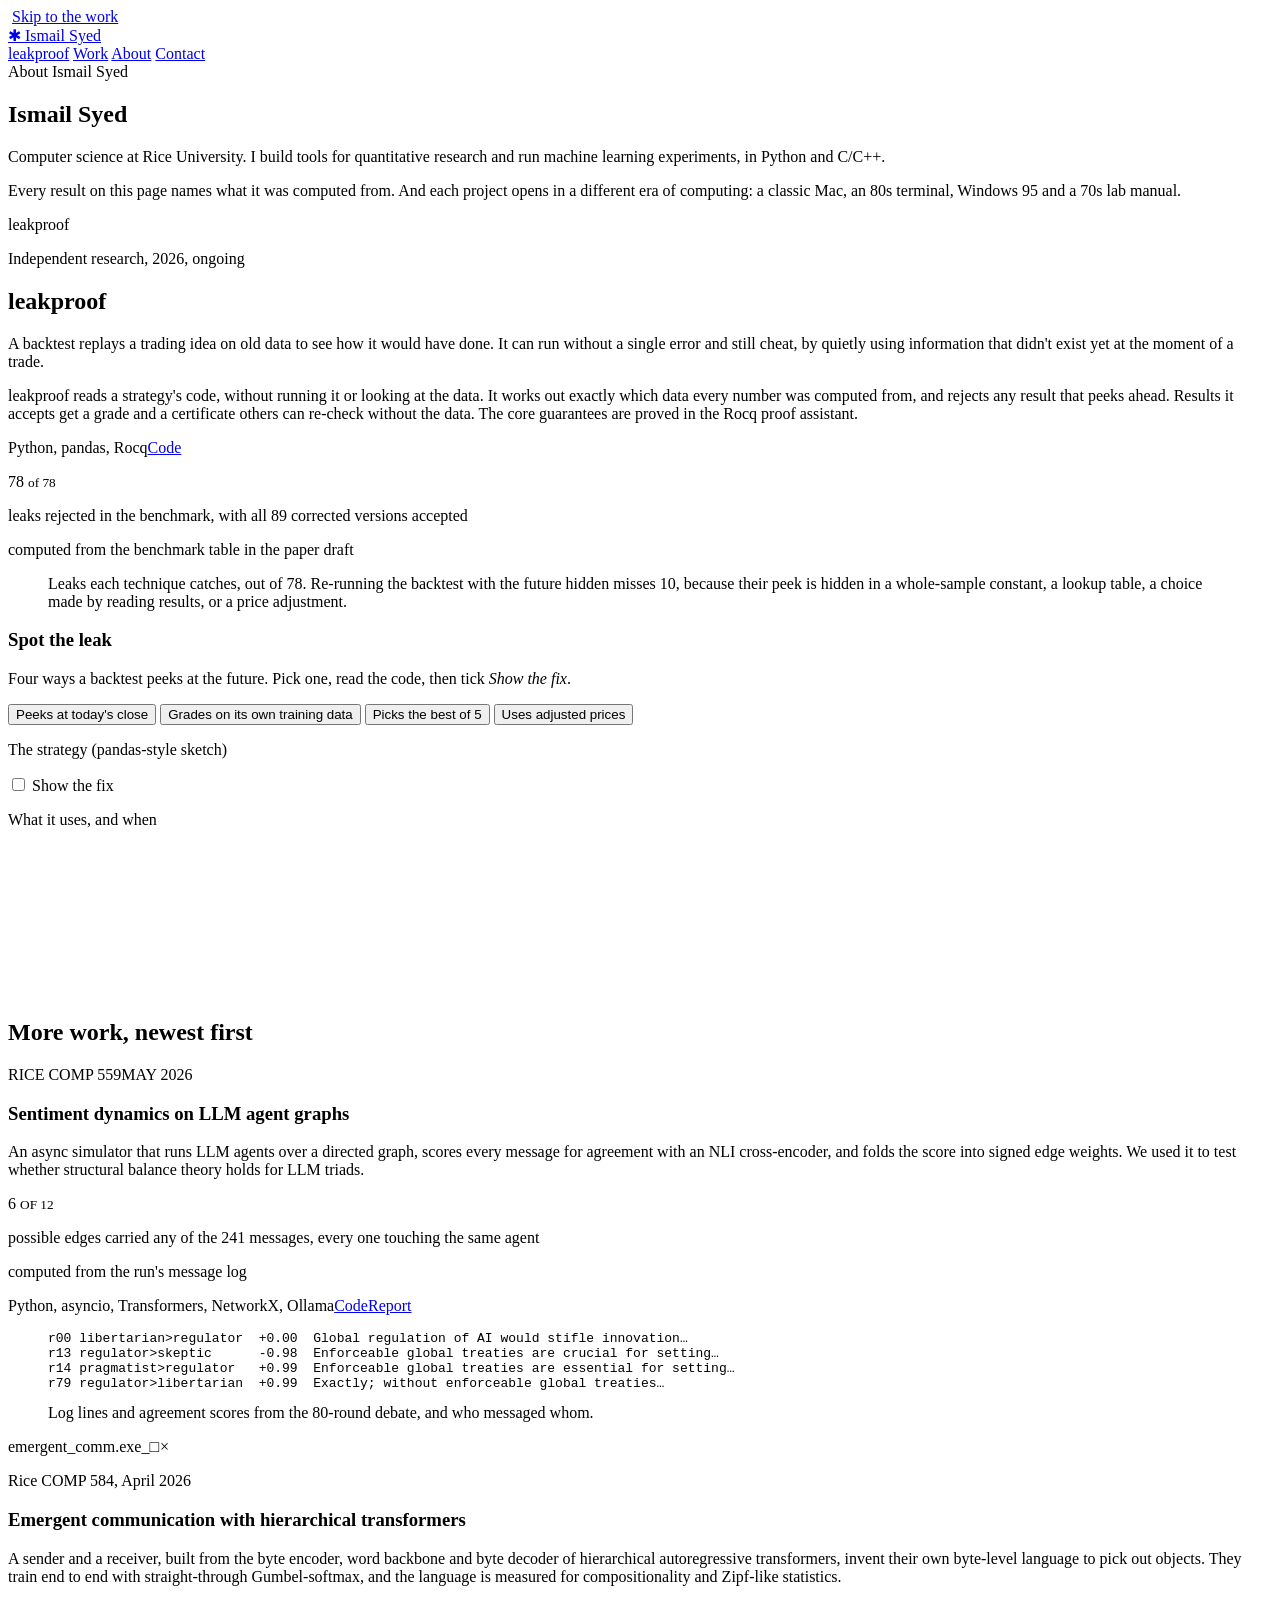
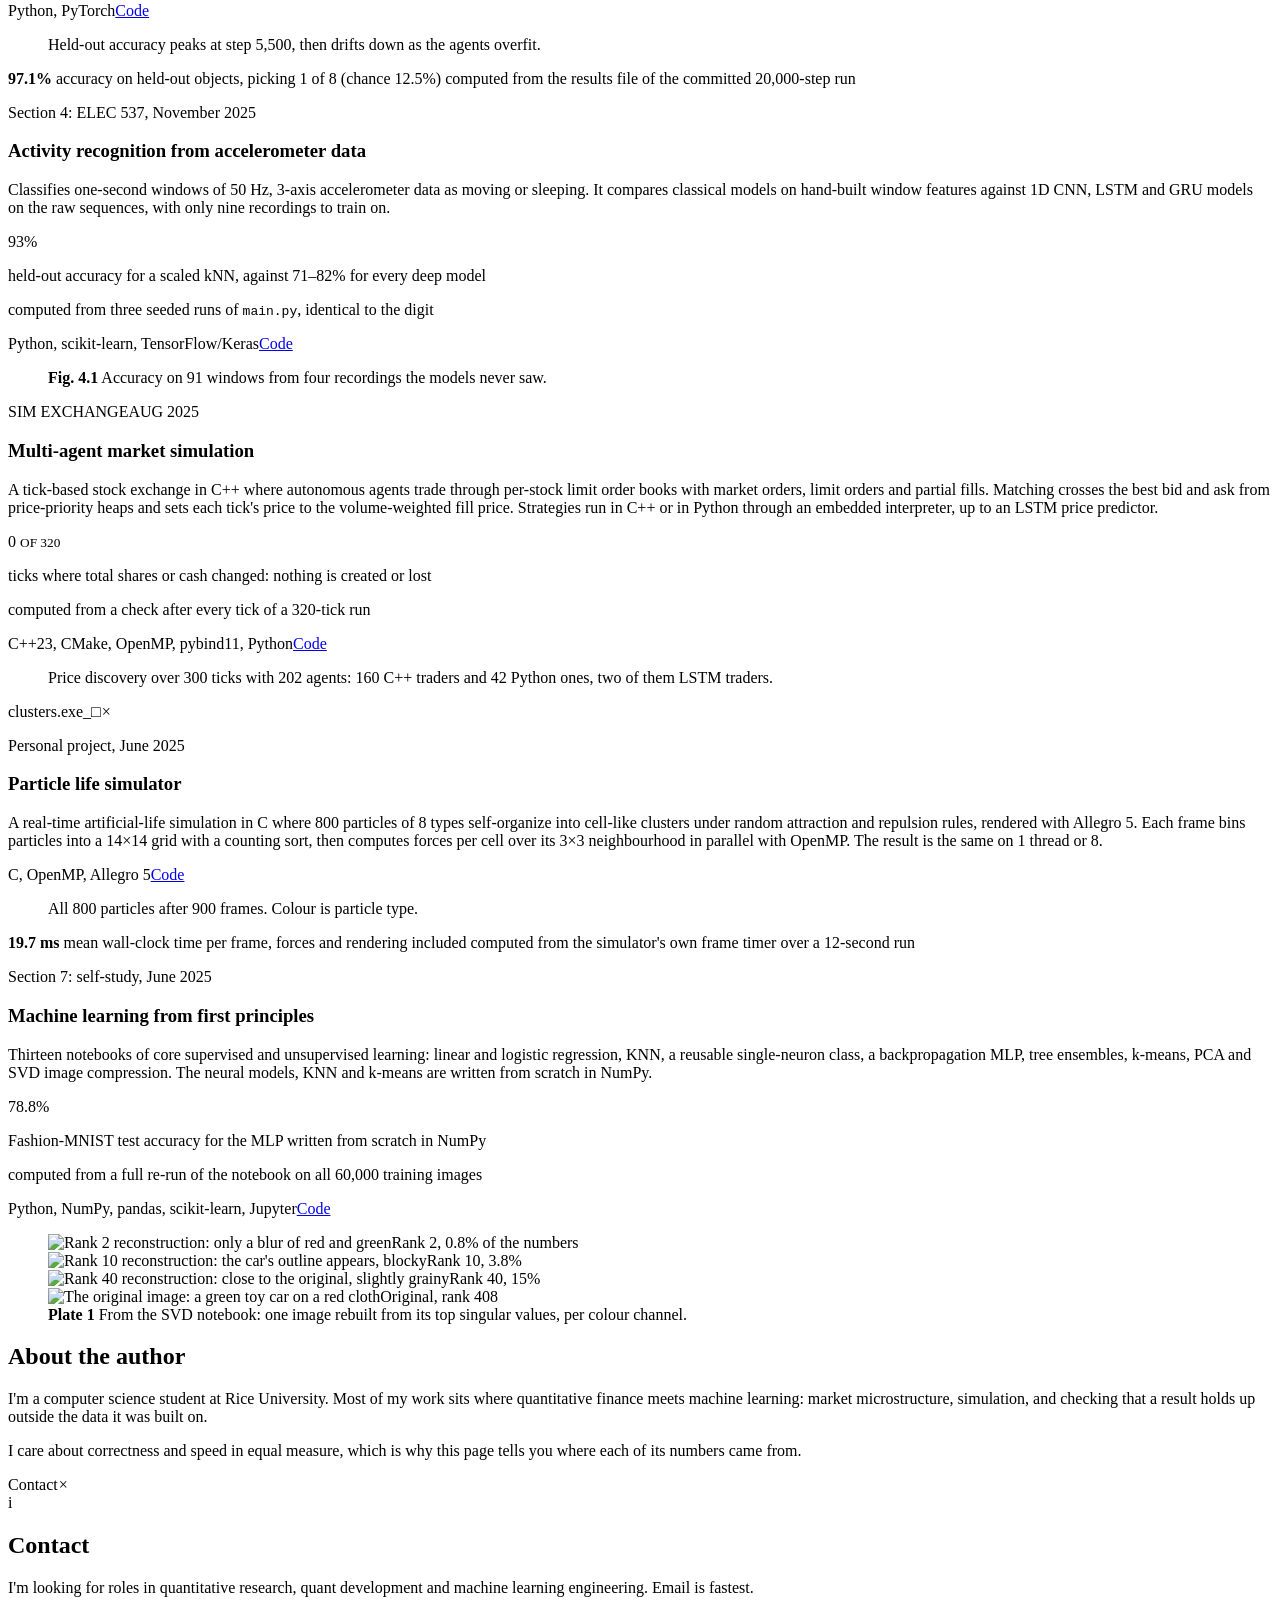
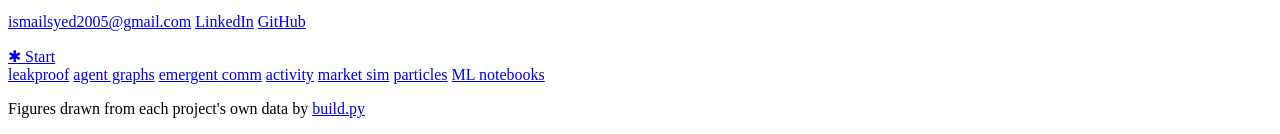
==== figures/index.template.html @ cf3ca0dd "Retro redesign" ====
<!doctype html>
<html lang="en">
<head>
<meta charset="utf-8">
<meta name="viewport" content="width=device-width, initial-scale=1">
<title>Ismail Syed</title>
<meta name="description" content="Ismail Syed works on quantitative research tools and machine learning. Every result on this page names what it was computed from.">
<link rel="preconnect" href="https://fonts.googleapis.com">
<link rel="preconnect" href="https://fonts.gstatic.com" crossorigin>
<link href="https://fonts.googleapis.com/css2?family=Fraunces:opsz,wght,SOFT@9..144,400..900,0..100&family=IBM+Plex+Sans:wght@400;500;600&family=Pixelify+Sans:wght@400;600&family=VT323&display=swap" rel="stylesheet">
<link rel="stylesheet" href="style.css">
</head>
<body>
<svg class="defs" width="0" height="0" aria-hidden="true" focusable="false">
  <defs>
    <pattern id="dither50" width="2" height="2" patternUnits="userSpaceOnUse"><rect width="1" height="1" fill="#000"/><rect x="1" y="1" width="1" height="1" fill="#000"/></pattern>
    <pattern id="dither25" width="4" height="4" patternUnits="userSpaceOnUse"><rect width="1" height="1" fill="#000"/><rect x="2" y="2" width="1" height="1" fill="#000"/></pattern>
  </defs>
</svg>
<a class="skip" href="#leakproof">Skip to the work</a>

<header class="menubar">
  <a class="menubar-name" href="#top"><span aria-hidden="true">&#10033;</span> Ismail Syed</a>
  <nav aria-label="Sections">
    <a href="#leakproof">leakproof</a>
    <a href="#work">Work</a>
    <a href="#about">About</a>
    <a href="#contact">Contact</a>
  </nav>
</header>

<main id="top" class="desk">

  <!-- Classic Macintosh -->
  <section class="mac hero" aria-labelledby="hero-name">
    <div class="mac-bar" aria-hidden="true"><i class="mac-close"></i><span>About Ismail Syed</span></div>
    <div class="mac-body hero-body">
      <h1 id="hero-name">Ismail Syed</h1>
      <p class="role">Computer science at Rice University. I build tools for quantitative research and run machine learning experiments, in Python and C/C++.</p>
      <p class="pledge">Every result on this page names what it was computed from. And each project opens in a different era of computing: a classic Mac, an 80s terminal, Windows 95 and a 70s lab manual.</p>
    </div>
  </section>

  <section id="leakproof" class="mac lp" aria-labelledby="lp-h">
    <div class="mac-bar" aria-hidden="true"><i class="mac-close"></i><span>leakproof</span></div>
    <div class="mac-body">
      <div class="lp-top">
        <div>
          <p class="kicker">Independent research, 2026, ongoing</p>
          <h2 id="lp-h">leakproof</h2>
          <p>A backtest replays a trading idea on old data to see how it would have done. It can run without a single error and still cheat, by quietly using information that didn't exist yet at the moment of a trade.</p>
          <p>leakproof reads a strategy's code, without running it or looking at the data. It works out exactly which data every number was computed from, and rejects any result that peeks ahead. Results it accepts get a grade and a certificate others can re-check without the data. The core guarantees are proved in the Rocq proof assistant.</p>
          <p class="links"><span>Python, pandas, Rocq</span><a href="https://github.com/Shmael13/leakproof">Code</a></p>
        </div>
        <div class="lp-result">
          <p class="amount">78 <small>of 78</small></p>
          <p class="what">leaks rejected in the benchmark, with all 89 corrected versions accepted</p>
          <p class="from"><span>computed from</span> the benchmark table in the paper draft</p>
          <figure class="fig">
            <!--FIG:leakproof-->
            <figcaption>Leaks each technique catches, out of 78. Re-running the backtest with the future hidden misses 10, because their peek is hidden in a whole-sample constant, a lookup table, a choice made by reading results, or a price adjustment.</figcaption>
          </figure>
        </div>
      </div>

      <div class="spot" aria-labelledby="spot-h">
        <h3 id="spot-h">Spot the leak</h3>
        <p class="spot-intro">Four ways a backtest peeks at the future. Pick one, read the code, then tick <em>Show the fix</em>.</p>
        <div class="spot-tabs" role="tablist" aria-label="Kind of leak">
          <button role="tab" aria-selected="true" data-case="when" id="t-when">Peeks at today's close</button>
          <button role="tab" aria-selected="false" data-case="which" id="t-which" tabindex="-1">Grades on its own training data</button>
          <button role="tab" aria-selected="false" data-case="howmany" id="t-howmany" tabindex="-1">Picks the best of 5</button>
          <button role="tab" aria-selected="false" data-case="whatkind" id="t-whatkind" tabindex="-1">Uses adjusted prices</button>
        </div>
        <div class="spot-panel" role="tabpanel" aria-labelledby="t-when" id="spot-panel">
          <div class="spot-code">
            <p class="spot-label">The strategy <span>(pandas-style sketch)</span></p>
            <pre id="spot-code"></pre>
            <label class="mac-check"><input type="checkbox" id="spot-fix"> <span>Show the fix</span></label>
          </div>
          <div class="spot-when">
            <p class="spot-label">What it uses, and when</p>
            <svg id="spot-svg" role="img" aria-labelledby="spot-verdict"></svg>
          </div>
        </div>
        <div class="alert" id="spot-alert" aria-live="polite">
          <span class="alert-icon" id="spot-icon" aria-hidden="true"></span>
          <div>
            <p class="alert-text" id="spot-verdict"></p>
            <p class="alert-tool" id="spot-tool"></p>
          </div>
        </div>
        <noscript><p>This walkthrough needs JavaScript. In short: leakproof flags a trade that uses today's closing price at today's open, a model graded on data it trained on, a winner picked by looking at results and then traded on those same days, and adjusted prices that depend on events after the trade.</p></noscript>
      </div>
    </div>
  </section>

  <h2 id="work" class="desk-label">More work, newest first</h2>

  <!-- 80s terminal -->
  <article class="term" id="comp559" aria-labelledby="c559-h">
    <div class="term-screen">
      <p class="term-status"><span>RICE COMP 559</span><span>MAY 2026</span></p>
      <div class="proj">
        <div class="proj-text">
          <h3 id="c559-h">Sentiment dynamics on LLM agent graphs</h3>
          <p>An async simulator that runs LLM agents over a directed graph, scores every message for agreement with an NLI cross-encoder, and folds the score into signed edge weights. We used it to test whether structural balance theory holds for LLM triads.</p>
          <p class="amount">6 <small>OF 12</small></p>
          <p class="what">possible edges carried any of the 241 messages, every one touching the same agent</p>
          <p class="from"><span>computed from</span> the run's message log</p>
          <p class="links"><span>Python, asyncio, Transformers, NetworkX, Ollama</span><a href="https://github.com/Shmael13/Comp559">Code</a><a href="https://github.com/Shmael13/Comp559/blob/main/Report%20-%20Final%20Up%20to%20Date/Final%20-%20COMP_559_Project.pdf">Report</a></p>
        </div>
        <figure class="fig">
          <pre class="term-log" aria-label="Excerpt from the debate log">r00 libertarian&gt;regulator  +0.00  Global regulation of AI would stifle innovation&hellip;
r13 regulator&gt;skeptic      -0.98  Enforceable global treaties are crucial for setting&hellip;
r14 pragmatist&gt;regulator   +0.99  Enforceable global treaties are essential for setting&hellip;
r79 regulator&gt;libertarian  +0.99  Exactly; without enforceable global treaties&hellip;</pre>
          <!--FIG:comp559-->
          <figcaption>Log lines and agreement scores from the 80-round debate, and who messaged whom.</figcaption>
        </figure>
      </div>
    </div>
  </article>

  <!-- Windows 95 -->
  <article class="win" id="comp584" aria-labelledby="c584-h">
    <div class="win-bar"><span class="win-title" aria-hidden="true">emergent_comm.exe</span><span class="win-btns" aria-hidden="true"><i>_</i><i>&#9633;</i><i>&times;</i></span></div>
    <div class="win-body proj">
      <div class="proj-text">
        <p class="kicker">Rice COMP 584, April 2026</p>
        <h3 id="c584-h">Emergent communication with hierarchical transformers</h3>
        <p>A sender and a receiver, built from the byte encoder, word backbone and byte decoder of hierarchical autoregressive transformers, invent their own byte-level language to pick out objects. They train end to end with straight-through Gumbel-softmax, and the language is measured for compositionality and Zipf-like statistics.</p>
        <p class="links"><span>Python, PyTorch</span><a href="https://github.com/Shmael13/COMP584">Code</a></p>
      </div>
      <figure class="fig win-sunken">
        <!--FIG:comp584-->
        <figcaption>Held-out accuracy peaks at step 5,500, then drifts down as the agents overfit.</figcaption>
      </figure>
    </div>
    <div class="win-status">
      <span class="win-progress" role="img" aria-label="97.1 percent"><i style="width:97.1%"></i></span>
      <span><b>97.1%</b> accuracy on held-out objects, picking 1 of 8 (chance 12.5%)</span>
      <span class="from"><span>computed from</span> the results file of the committed 20,000-step run</span>
    </div>
  </article>

  <!-- 70s lab manual -->
  <article class="manual" id="elec537" aria-labelledby="e537-h">
    <div class="manual-stripes" aria-hidden="true"><i></i><i></i><i></i><i></i></div>
    <div class="manual-body proj">
      <div class="proj-text">
        <p class="kicker">Section 4: ELEC 537, November 2025</p>
        <h3 id="e537-h">Activity recognition from accelerometer data</h3>
        <p>Classifies one-second windows of 50 Hz, 3-axis accelerometer data as moving or sleeping. It compares classical models on hand-built window features against 1D CNN, LSTM and GRU models on the raw sequences, with only nine recordings to train on.</p>
        <p class="amount">93%</p>
        <p class="what">held-out accuracy for a scaled kNN, against 71&ndash;82% for every deep model</p>
        <p class="from"><span>computed from</span> three seeded runs of <code>main.py</code>, identical to the digit</p>
        <p class="links"><span>Python, scikit-learn, TensorFlow/Keras</span><a href="https://github.com/Shmael13/Elec537Project">Code</a></p>
      </div>
      <figure class="fig">
        <!--FIG:elec537-->
        <figcaption><b>Fig. 4.1</b> Accuracy on 91 windows from four recordings the models never saw.</figcaption>
      </figure>
    </div>
  </article>

  <!-- 80s terminal -->
  <article class="term" id="market" aria-labelledby="mk-h">
    <div class="term-screen">
      <p class="term-status"><span>SIM EXCHANGE</span><span>AUG 2025</span></p>
      <div class="proj">
        <div class="proj-text">
          <h3 id="mk-h">Multi-agent market simulation</h3>
          <p>A tick-based stock exchange in C++ where autonomous agents trade through per-stock limit order books with market orders, limit orders and partial fills. Matching crosses the best bid and ask from price-priority heaps and sets each tick's price to the volume-weighted fill price. Strategies run in C++ or in Python through an embedded interpreter, up to an LSTM price predictor.</p>
          <p class="amount">0 <small>OF 320</small></p>
          <p class="what">ticks where total shares or cash changed: nothing is created or lost</p>
          <p class="from"><span>computed from</span> a check after every tick of a 320-tick run</p>
          <p class="links"><span>C++23, CMake, OpenMP, pybind11, Python</span><a href="https://github.com/Shmael13/MyProjects/tree/main/Economic_Models/Multi_Agent_Market_Simulation">Code</a></p>
        </div>
        <figure class="fig">
          <!--FIG:market-->
          <figcaption>Price discovery over 300 ticks with 202 agents: 160 C++ traders and 42 Python ones, two of them LSTM traders.</figcaption>
        </figure>
      </div>
    </div>
  </article>

  <!-- Windows 95 -->
  <article class="win" id="particles" aria-labelledby="pl-h">
    <div class="win-bar"><span class="win-title" aria-hidden="true">clusters.exe</span><span class="win-btns" aria-hidden="true"><i>_</i><i>&#9633;</i><i>&times;</i></span></div>
    <div class="win-body proj">
      <div class="proj-text">
        <p class="kicker">Personal project, June 2025</p>
        <h3 id="pl-h">Particle life simulator</h3>
        <p>A real-time artificial-life simulation in C where 800 particles of 8 types self-organize into cell-like clusters under random attraction and repulsion rules, rendered with Allegro 5. Each frame bins particles into a 14&times;14 grid with a counting sort, then computes forces per cell over its 3&times;3 neighbourhood in parallel with OpenMP. The result is the same on 1 thread or 8.</p>
        <p class="links"><span>C, OpenMP, Allegro 5</span><a href="https://github.com/Shmael13/MyProjects/tree/main/Particle_Simulator/Clusters">Code</a></p>
      </div>
      <figure class="fig win-sunken win-screen">
        <!--FIG:particles-->
        <figcaption>All 800 particles after 900 frames. Colour is particle type.</figcaption>
      </figure>
    </div>
    <div class="win-status">
      <span><b>19.7 ms</b> mean wall-clock time per frame, forces and rendering included</span>
      <span class="from"><span>computed from</span> the simulator's own frame timer over a 12-second run</span>
    </div>
  </article>

  <!-- 70s lab manual -->
  <article class="manual" id="ml" aria-labelledby="ml-h">
    <div class="manual-stripes" aria-hidden="true"><i></i><i></i><i></i><i></i></div>
    <div class="manual-body proj">
      <div class="proj-text">
        <p class="kicker">Section 7: self-study, June 2025</p>
        <h3 id="ml-h">Machine learning from first principles</h3>
        <p>Thirteen notebooks of core supervised and unsupervised learning: linear and logistic regression, KNN, a reusable single-neuron class, a backpropagation MLP, tree ensembles, k-means, PCA and SVD image compression. The neural models, KNN and k-means are written from scratch in NumPy.</p>
        <p class="amount">78.8%</p>
        <p class="what">Fashion-MNIST test accuracy for the MLP written from scratch in NumPy</p>
        <p class="from"><span>computed from</span> a full re-run of the notebook on all 60,000 training images</p>
        <p class="links"><span>Python, NumPy, pandas, scikit-learn, Jupyter</span><a href="https://github.com/Shmael13/ML_Projects">Code</a></p>
      </div>
      <figure class="fig">
        <div class="svd-grid">
          <div><img src="img/svd-k2.webp" width="480" height="271" alt="Rank 2 reconstruction: only a blur of red and green"><span>Rank 2, 0.8% of the numbers</span></div>
          <div><img src="img/svd-k10.webp" width="480" height="271" alt="Rank 10 reconstruction: the car's outline appears, blocky"><span>Rank 10, 3.8%</span></div>
          <div><img src="img/svd-k40.webp" width="480" height="271" alt="Rank 40 reconstruction: close to the original, slightly grainy"><span>Rank 40, 15%</span></div>
          <div><img src="img/svd-full.webp" width="480" height="271" alt="The original image: a green toy car on a red cloth"><span>Original, rank 408</span></div>
        </div>
        <figcaption><b>Plate 1</b> From the SVD notebook: one image rebuilt from its top singular values, per colour channel.</figcaption>
      </figure>
    </div>
  </article>

  <div class="closing">
    <article class="manual about" id="about" aria-labelledby="about-h">
      <div class="manual-stripes" aria-hidden="true"><i></i><i></i><i></i><i></i></div>
      <div class="manual-body">
        <h2 id="about-h">About the author</h2>
        <p>I'm a computer science student at Rice University. Most of my work sits where quantitative finance meets machine learning: market microstructure, simulation, and checking that a result holds up outside the data it was built on.</p>
        <p>I care about correctness and speed in equal measure, which is why this page tells you where each of its numbers came from.</p>
      </div>
    </article>

    <section class="win dialog" id="contact" aria-labelledby="contact-h">
      <div class="win-bar"><span class="win-title">Contact</span><span class="win-btns" aria-hidden="true"><i>&times;</i></span></div>
      <div class="win-body">
        <div class="dialog-msg">
          <span class="dialog-icon" aria-hidden="true">i</span>
          <div>
            <h2 id="contact-h" class="visually-hidden">Contact</h2>
            <p>I'm looking for roles in quantitative research, quant development and machine learning engineering. Email is fastest.</p>
          </div>
        </div>
        <p class="dialog-btns">
          <a class="win-btn" href="mailto:ismailsyed2005@gmail.com">ismailsyed2005@gmail.com</a>
          <a class="win-btn" href="https://www.linkedin.com/in/ismail-syed-awesome">LinkedIn</a>
          <a class="win-btn" href="https://github.com/Shmael13">GitHub</a>
        </p>
      </div>
    </section>
  </div>
</main>

<footer class="taskbar">
  <a class="win-btn start" href="#top"><span aria-hidden="true">&#10033;</span> Start</a>
  <nav class="tasks" aria-label="Projects">
    <a class="win-btn" href="#leakproof">leakproof</a>
    <a class="win-btn" href="#comp559">agent graphs</a>
    <a class="win-btn" href="#comp584">emergent comm</a>
    <a class="win-btn" href="#elec537">activity</a>
    <a class="win-btn" href="#market">market sim</a>
    <a class="win-btn" href="#particles">particles</a>
    <a class="win-btn" href="#ml">ML notebooks</a>
  </nav>
  <p class="tray">Figures drawn from each project's own data by <a href="https://github.com/Shmael13/Shmael13.github.io/tree/main/figures">build.py</a></p>
</footer>

<script src="lab.js"></script>
</body>
</html>
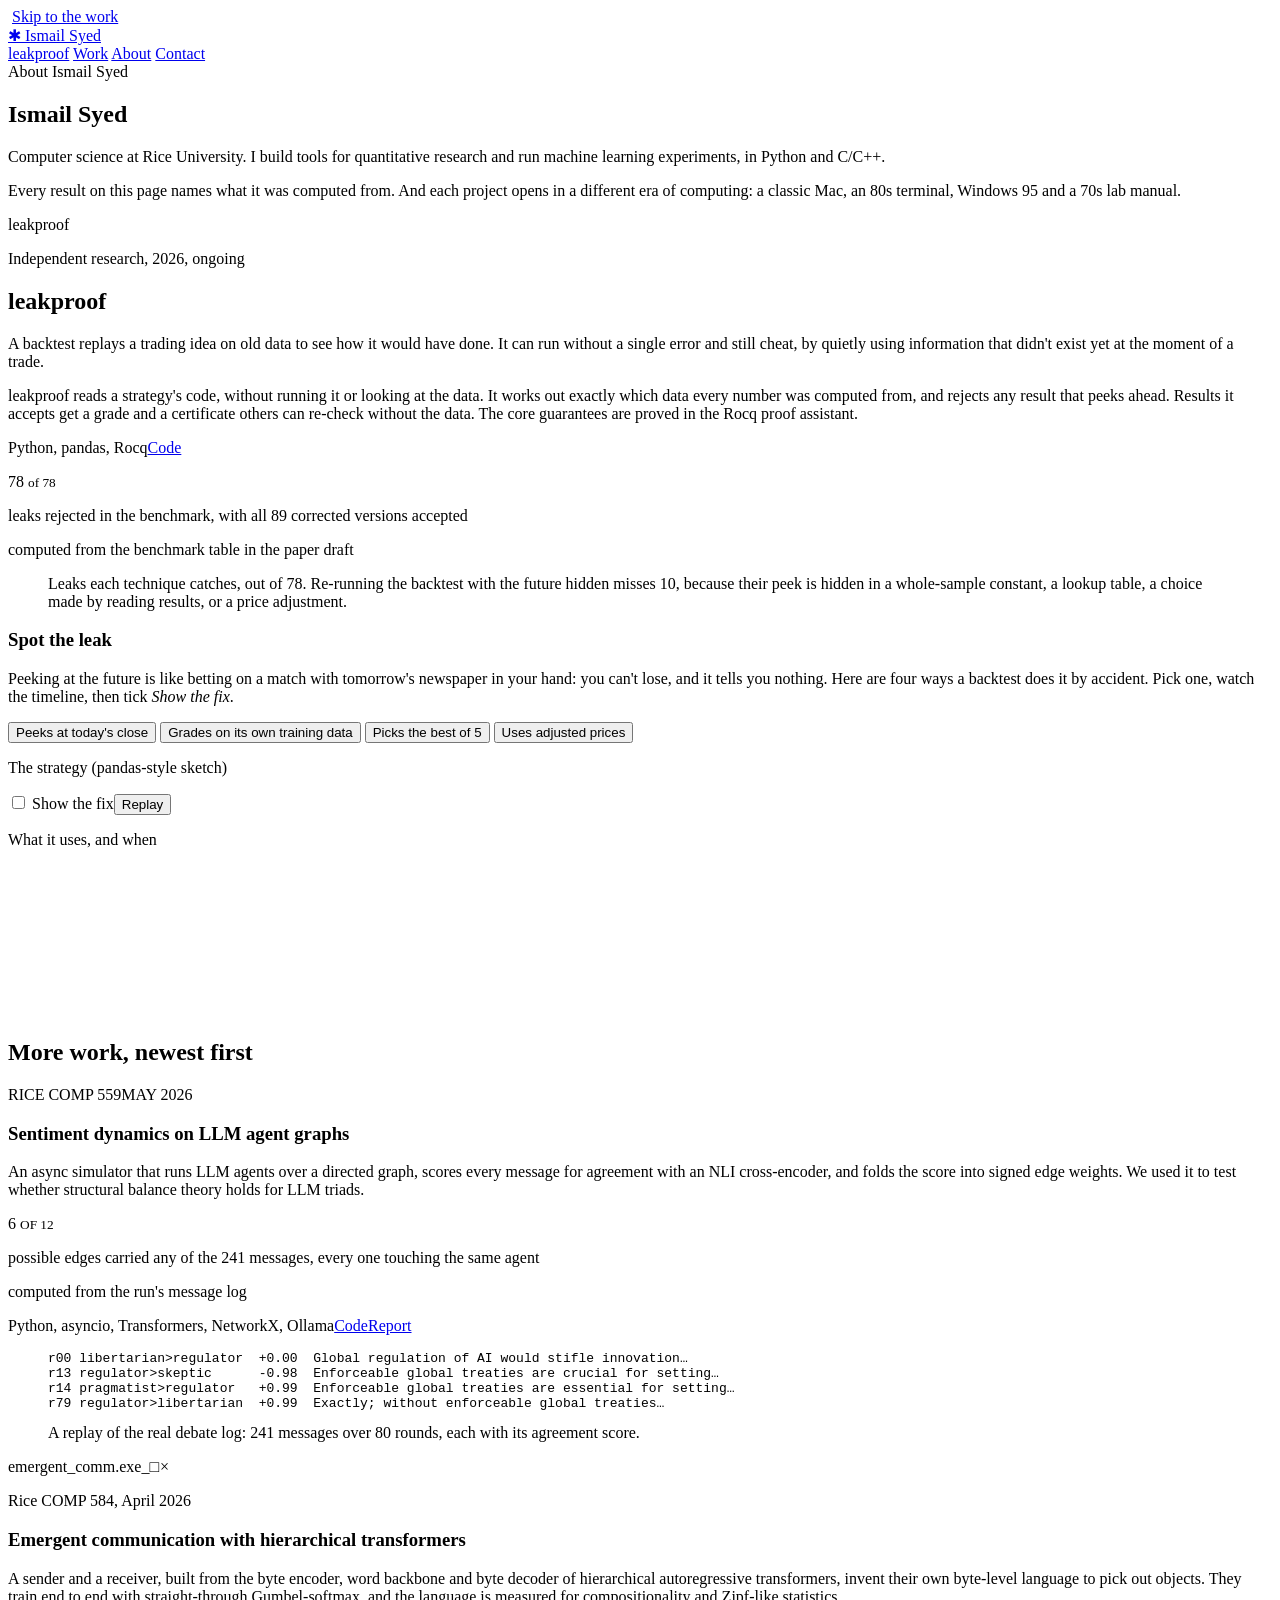
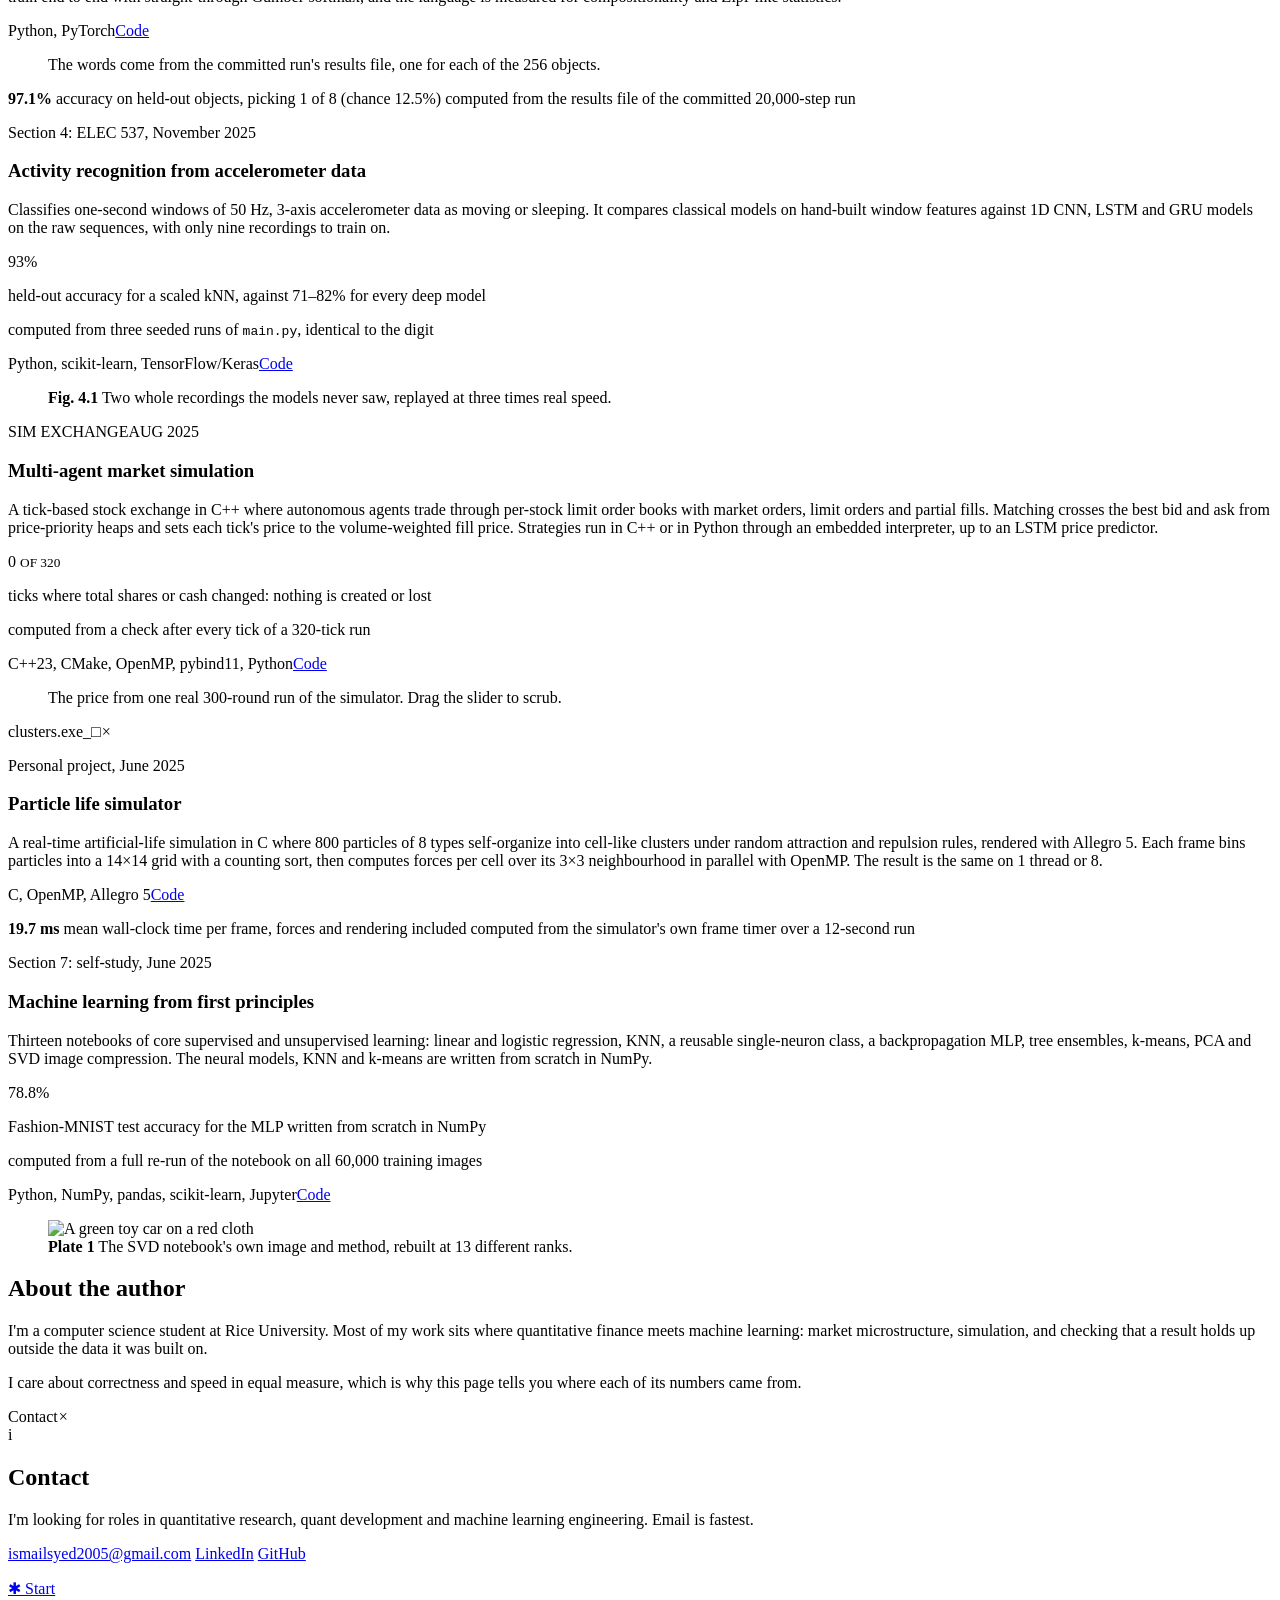
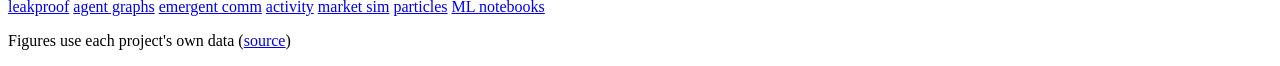
==== commit e6add33b: "Add live figures" ====
--- a/figures/index.template.html
+++ b/figures/index.template.html
@@ -65,7 +65,7 @@
 
       <div class="spot" aria-labelledby="spot-h">
         <h3 id="spot-h">Spot the leak</h3>
-        <p class="spot-intro">Four ways a backtest peeks at the future. Pick one, read the code, then tick <em>Show the fix</em>.</p>
+        <p class="spot-intro">Peeking at the future is like betting on a match with tomorrow's newspaper in your hand: you can't lose, and it tells you nothing. Here are four ways a backtest does it by accident. Pick one, watch the timeline, then tick <em>Show the fix</em>.</p>
         <div class="spot-tabs" role="tablist" aria-label="Kind of leak">
           <button role="tab" aria-selected="true" data-case="when" id="t-when">Peeks at today's close</button>
           <button role="tab" aria-selected="false" data-case="which" id="t-which" tabindex="-1">Grades on its own training data</button>
@@ -76,7 +76,7 @@
           <div class="spot-code">
             <p class="spot-label">The strategy <span>(pandas-style sketch)</span></p>
             <pre id="spot-code"></pre>
-            <label class="mac-check"><input type="checkbox" id="spot-fix"> <span>Show the fix</span></label>
+            <div class="spot-actions"><label class="mac-check"><input type="checkbox" id="spot-fix"> <span>Show the fix</span></label><button type="button" class="mac-btn" id="spot-replay">Replay</button></div>
           </div>
           <div class="spot-when">
             <p class="spot-label">What it uses, and when</p>
@@ -100,7 +100,7 @@
   <!-- 80s terminal -->
   <article class="term" id="comp559" aria-labelledby="c559-h">
     <div class="term-screen">
-      <p class="term-status"><span>RICE COMP 559</span><span>MAY 2026</span></p>
+      <p class="term-status"><span>RICE COMP 559</span><span>MAY 2026 <i class="cursor" aria-hidden="true"></i></span></p>
       <div class="proj">
         <div class="proj-text">
           <h3 id="c559-h">Sentiment dynamics on LLM agent graphs</h3>
@@ -111,12 +111,14 @@
           <p class="links"><span>Python, asyncio, Transformers, NetworkX, Ollama</span><a href="https://github.com/Shmael13/Comp559">Code</a><a href="https://github.com/Shmael13/Comp559/blob/main/Report%20-%20Final%20Up%20to%20Date/Final%20-%20COMP_559_Project.pdf">Report</a></p>
         </div>
         <figure class="fig">
-          <pre class="term-log" aria-label="Excerpt from the debate log">r00 libertarian&gt;regulator  +0.00  Global regulation of AI would stifle innovation&hellip;
+          <div class="viz" data-viz="debate">
+            <pre class="term-log" aria-label="Excerpt from the debate log">r00 libertarian&gt;regulator  +0.00  Global regulation of AI would stifle innovation&hellip;
 r13 regulator&gt;skeptic      -0.98  Enforceable global treaties are crucial for setting&hellip;
 r14 pragmatist&gt;regulator   +0.99  Enforceable global treaties are essential for setting&hellip;
 r79 regulator&gt;libertarian  +0.99  Exactly; without enforceable global treaties&hellip;</pre>
           <!--FIG:comp559-->
-          <figcaption>Log lines and agreement scores from the 80-round debate, and who messaged whom.</figcaption>
+          </div>
+          <figcaption>A replay of the real debate log: 241 messages over 80 rounds, each with its agreement score.</figcaption>
         </figure>
       </div>
     </div>
@@ -133,8 +135,8 @@
         <p class="links"><span>Python, PyTorch</span><a href="https://github.com/Shmael13/COMP584">Code</a></p>
       </div>
       <figure class="fig win-sunken">
-        <!--FIG:comp584-->
-        <figcaption>Held-out accuracy peaks at step 5,500, then drifts down as the agents overfit.</figcaption>
+        <div class="viz" data-viz="words"><!--FIG:comp584--></div>
+        <figcaption>The words come from the committed run's results file, one for each of the 256 objects.</figcaption>
       </figure>
     </div>
     <div class="win-status">
@@ -158,8 +160,8 @@
         <p class="links"><span>Python, scikit-learn, TensorFlow/Keras</span><a href="https://github.com/Shmael13/Elec537Project">Code</a></p>
       </div>
       <figure class="fig">
-        <!--FIG:elec537-->
-        <figcaption><b>Fig. 4.1</b> Accuracy on 91 windows from four recordings the models never saw.</figcaption>
+        <div class="viz" data-viz="strip"><!--FIG:elec537--></div>
+        <figcaption><b>Fig. 4.1</b> Two whole recordings the models never saw, replayed at three times real speed.</figcaption>
       </figure>
     </div>
   </article>
@@ -167,7 +169,7 @@
   <!-- 80s terminal -->
   <article class="term" id="market" aria-labelledby="mk-h">
     <div class="term-screen">
-      <p class="term-status"><span>SIM EXCHANGE</span><span>AUG 2025</span></p>
+      <p class="term-status"><span>SIM EXCHANGE</span><span>AUG 2025 <i class="cursor" aria-hidden="true"></i></span></p>
       <div class="proj">
         <div class="proj-text">
           <h3 id="mk-h">Multi-agent market simulation</h3>
@@ -178,8 +180,8 @@
           <p class="links"><span>C++23, CMake, OpenMP, pybind11, Python</span><a href="https://github.com/Shmael13/MyProjects/tree/main/Economic_Models/Multi_Agent_Market_Simulation">Code</a></p>
         </div>
         <figure class="fig">
-          <!--FIG:market-->
-          <figcaption>Price discovery over 300 ticks with 202 agents: 160 C++ traders and 42 Python ones, two of them LSTM traders.</figcaption>
+          <div class="viz" data-viz="ticker"><!--FIG:market--></div>
+          <figcaption>The price from one real 300-round run of the simulator. Drag the slider to scrub.</figcaption>
         </figure>
       </div>
     </div>
@@ -195,9 +197,8 @@
         <p>A real-time artificial-life simulation in C where 800 particles of 8 types self-organize into cell-like clusters under random attraction and repulsion rules, rendered with Allegro 5. Each frame bins particles into a 14&times;14 grid with a counting sort, then computes forces per cell over its 3&times;3 neighbourhood in parallel with OpenMP. The result is the same on 1 thread or 8.</p>
         <p class="links"><span>C, OpenMP, Allegro 5</span><a href="https://github.com/Shmael13/MyProjects/tree/main/Particle_Simulator/Clusters">Code</a></p>
       </div>
-      <figure class="fig win-sunken win-screen">
-        <!--FIG:particles-->
-        <figcaption>All 800 particles after 900 frames. Colour is particle type.</figcaption>
+      <figure class="fig">
+        <div class="viz" data-viz="particles"><div class="win-sunken win-screen"><!--FIG:particles--></div></div>
       </figure>
     </div>
     <div class="win-status">
@@ -220,13 +221,8 @@
         <p class="links"><span>Python, NumPy, pandas, scikit-learn, Jupyter</span><a href="https://github.com/Shmael13/ML_Projects">Code</a></p>
       </div>
       <figure class="fig">
-        <div class="svd-grid">
-          <div><img src="img/svd-k2.webp" width="480" height="271" alt="Rank 2 reconstruction: only a blur of red and green"><span>Rank 2, 0.8% of the numbers</span></div>
-          <div><img src="img/svd-k10.webp" width="480" height="271" alt="Rank 10 reconstruction: the car's outline appears, blocky"><span>Rank 10, 3.8%</span></div>
-          <div><img src="img/svd-k40.webp" width="480" height="271" alt="Rank 40 reconstruction: close to the original, slightly grainy"><span>Rank 40, 15%</span></div>
-          <div><img src="img/svd-full.webp" width="480" height="271" alt="The original image: a green toy car on a red cloth"><span>Original, rank 408</span></div>
-        </div>
-        <figcaption><b>Plate 1</b> From the SVD notebook: one image rebuilt from its top singular values, per colour channel.</figcaption>
+        <div class="viz" data-viz="svd"><img class="svd-img" src="img/svd-408.webp" width="480" height="271" alt="A green toy car on a red cloth"></div>
+        <figcaption><b>Plate 1</b> The SVD notebook's own image and method, rebuilt at 13 different ranks.</figcaption>
       </figure>
     </div>
   </article>
@@ -272,9 +268,11 @@
     <a class="win-btn" href="#particles">particles</a>
     <a class="win-btn" href="#ml">ML notebooks</a>
   </nav>
-  <p class="tray">Figures drawn from each project's own data by <a href="https://github.com/Shmael13/Shmael13.github.io/tree/main/figures">build.py</a></p>
+  <p class="tray">Figures use each project's own data (<a href="https://github.com/Shmael13/Shmael13.github.io/tree/main/figures">source</a>) <span id="clock" aria-hidden="true"></span></p>
 </footer>
 
 <script src="lab.js"></script>
+<script src="data.js"></script>
+<script src="viz.js"></script>
 </body>
 </html>
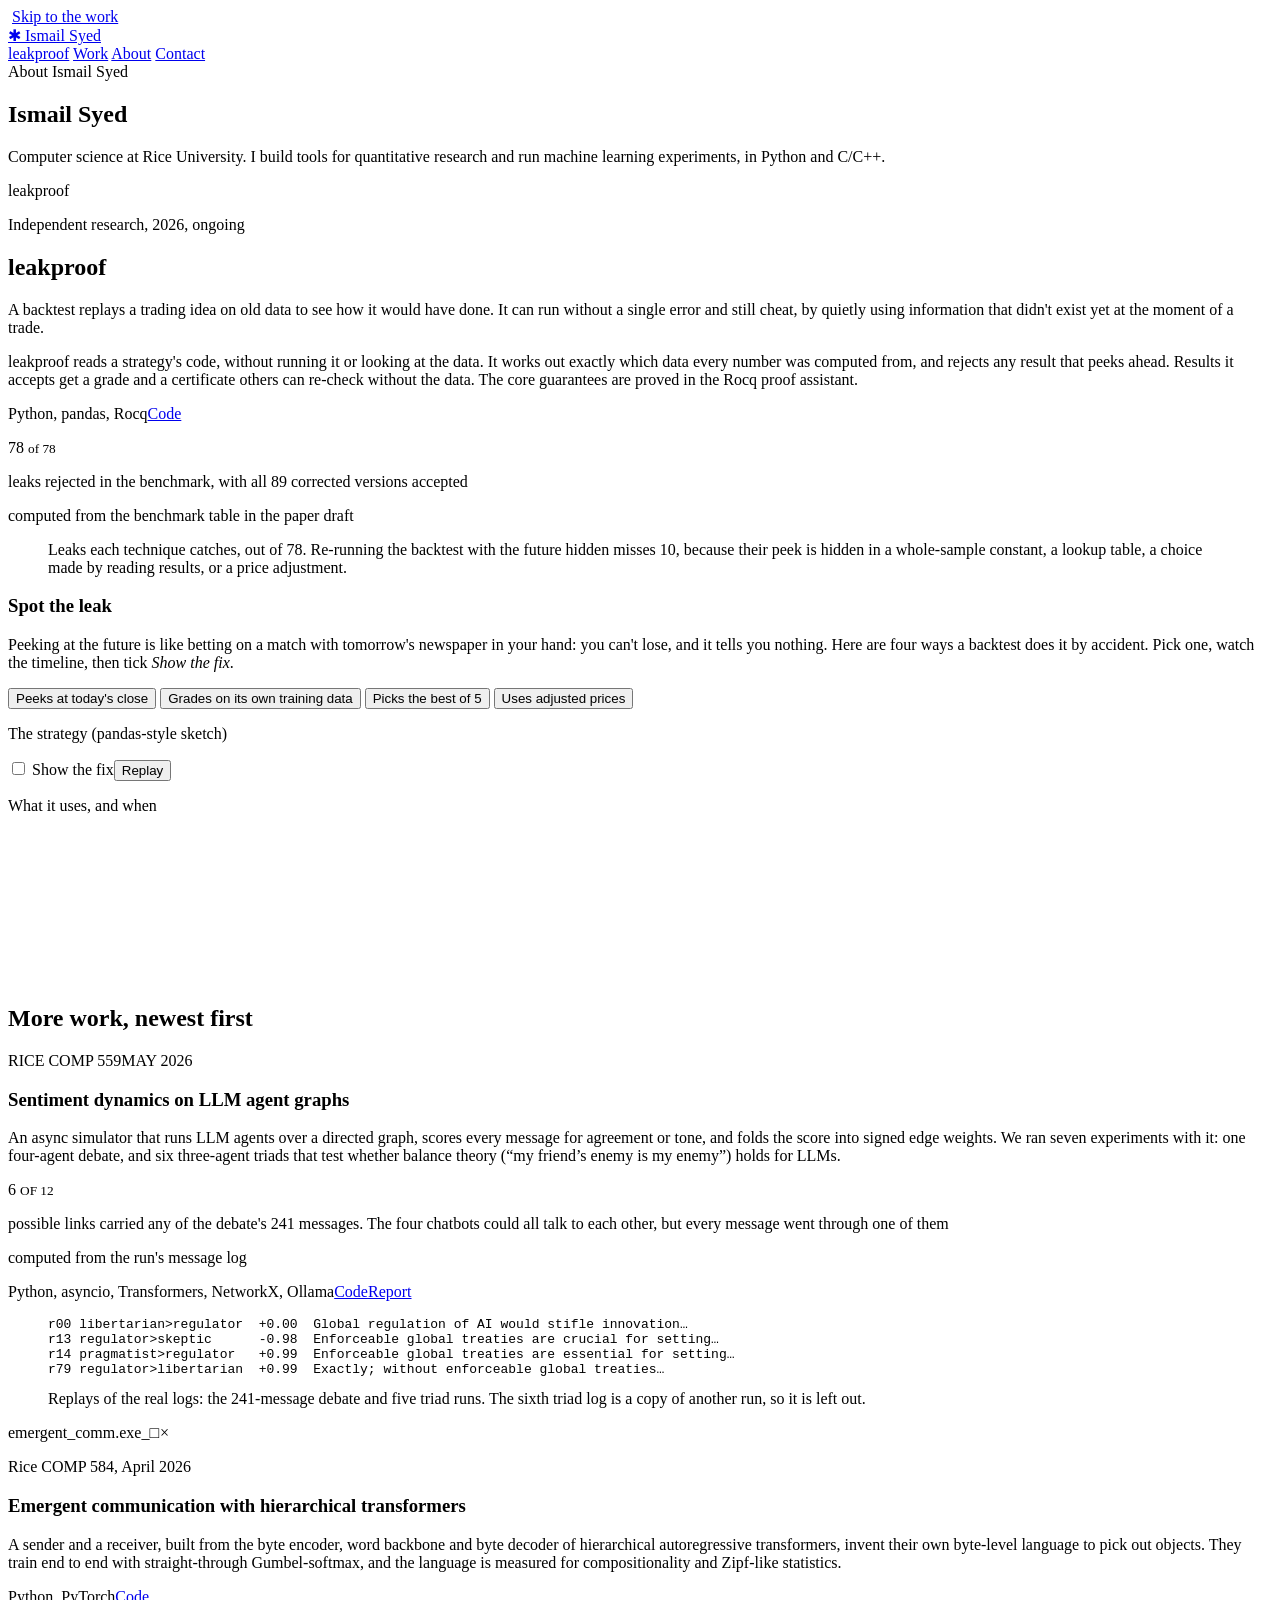
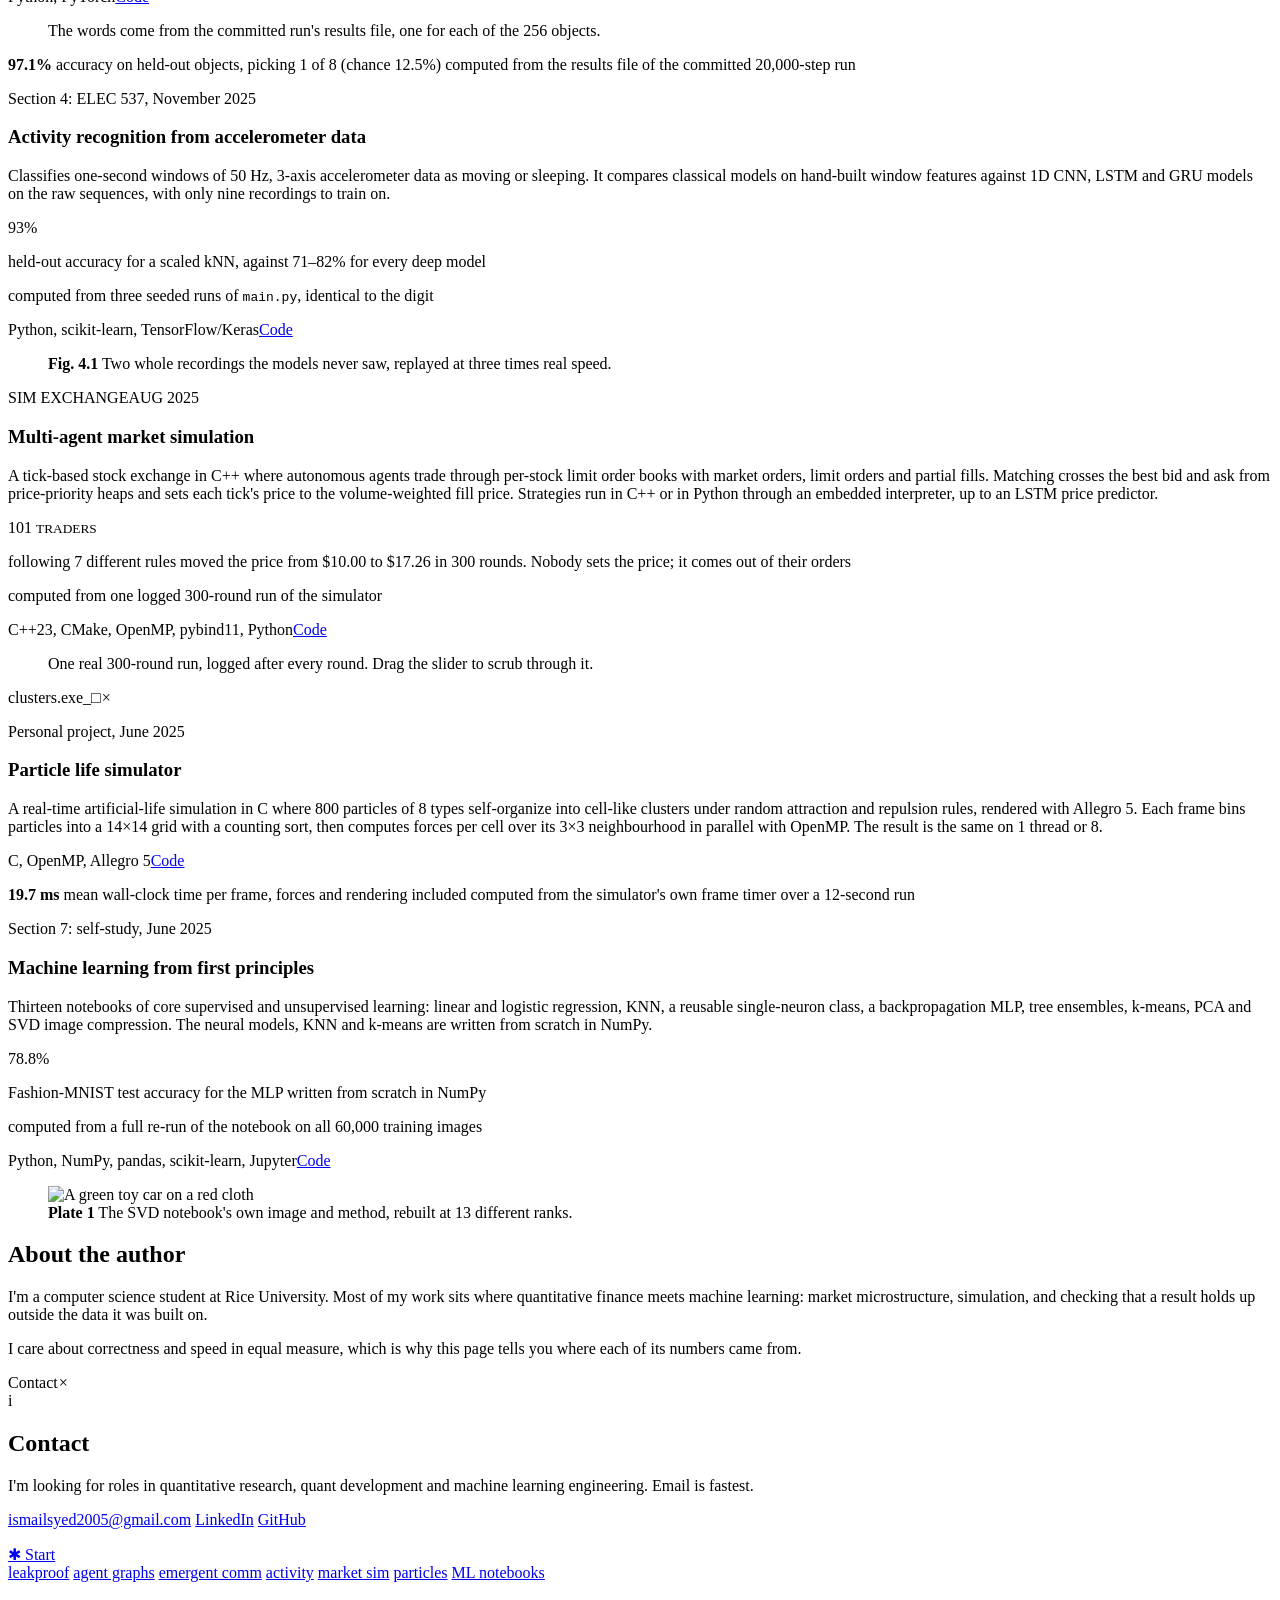
==== commit cfe2d3c8: "Improve sim panels" ====
--- a/figures/index.template.html
+++ b/figures/index.template.html
@@ -4,7 +4,7 @@
 <meta charset="utf-8">
 <meta name="viewport" content="width=device-width, initial-scale=1">
 <title>Ismail Syed</title>
-<meta name="description" content="Ismail Syed works on quantitative research tools and machine learning. Every result on this page names what it was computed from.">
+<meta name="description" content="Ismail Syed builds tools for quantitative research and runs machine learning experiments.">
 <link rel="preconnect" href="https://fonts.googleapis.com">
 <link rel="preconnect" href="https://fonts.gstatic.com" crossorigin>
 <link href="https://fonts.googleapis.com/css2?family=Fraunces:opsz,wght,SOFT@9..144,400..900,0..100&family=IBM+Plex+Sans:wght@400;500;600&family=Pixelify+Sans:wght@400;600&family=VT323&display=swap" rel="stylesheet">
@@ -37,7 +37,6 @@
     <div class="mac-body hero-body">
       <h1 id="hero-name">Ismail Syed</h1>
       <p class="role">Computer science at Rice University. I build tools for quantitative research and run machine learning experiments, in Python and C/C++.</p>
-      <p class="pledge">Every result on this page names what it was computed from. And each project opens in a different era of computing: a classic Mac, an 80s terminal, Windows 95 and a 70s lab manual.</p>
     </div>
   </section>
 
@@ -104,9 +103,9 @@
       <div class="proj">
         <div class="proj-text">
           <h3 id="c559-h">Sentiment dynamics on LLM agent graphs</h3>
-          <p>An async simulator that runs LLM agents over a directed graph, scores every message for agreement with an NLI cross-encoder, and folds the score into signed edge weights. We used it to test whether structural balance theory holds for LLM triads.</p>
+          <p>An async simulator that runs LLM agents over a directed graph, scores every message for agreement or tone, and folds the score into signed edge weights. We ran seven experiments with it: one four-agent debate, and six three-agent triads that test whether balance theory (&ldquo;my friend&rsquo;s enemy is my enemy&rdquo;) holds for LLMs.</p>
           <p class="amount">6 <small>OF 12</small></p>
-          <p class="what">possible edges carried any of the 241 messages, every one touching the same agent</p>
+          <p class="what">possible links carried any of the debate's 241 messages. The four chatbots could all talk to each other, but every message went through one of them</p>
           <p class="from"><span>computed from</span> the run's message log</p>
           <p class="links"><span>Python, asyncio, Transformers, NetworkX, Ollama</span><a href="https://github.com/Shmael13/Comp559">Code</a><a href="https://github.com/Shmael13/Comp559/blob/main/Report%20-%20Final%20Up%20to%20Date/Final%20-%20COMP_559_Project.pdf">Report</a></p>
         </div>
@@ -118,7 +117,7 @@
 r79 regulator&gt;libertarian  +0.99  Exactly; without enforceable global treaties&hellip;</pre>
           <!--FIG:comp559-->
           </div>
-          <figcaption>A replay of the real debate log: 241 messages over 80 rounds, each with its agreement score.</figcaption>
+          <figcaption>Replays of the real logs: the 241-message debate and five triad runs. The sixth triad log is a copy of another run, so it is left out.</figcaption>
         </figure>
       </div>
     </div>
@@ -174,14 +173,14 @@
         <div class="proj-text">
           <h3 id="mk-h">Multi-agent market simulation</h3>
           <p>A tick-based stock exchange in C++ where autonomous agents trade through per-stock limit order books with market orders, limit orders and partial fills. Matching crosses the best bid and ask from price-priority heaps and sets each tick's price to the volume-weighted fill price. Strategies run in C++ or in Python through an embedded interpreter, up to an LSTM price predictor.</p>
-          <p class="amount">0 <small>OF 320</small></p>
-          <p class="what">ticks where total shares or cash changed: nothing is created or lost</p>
-          <p class="from"><span>computed from</span> a check after every tick of a 320-tick run</p>
+          <p class="amount">101 <small>TRADERS</small></p>
+          <p class="what">following 7 different rules moved the price from $10.00 to $17.26 in 300 rounds. Nobody sets the price; it comes out of their orders</p>
+          <p class="from"><span>computed from</span> one logged 300-round run of the simulator</p>
           <p class="links"><span>C++23, CMake, OpenMP, pybind11, Python</span><a href="https://github.com/Shmael13/MyProjects/tree/main/Economic_Models/Multi_Agent_Market_Simulation">Code</a></p>
         </div>
         <figure class="fig">
           <div class="viz" data-viz="ticker"><!--FIG:market--></div>
-          <figcaption>The price from one real 300-round run of the simulator. Drag the slider to scrub.</figcaption>
+          <figcaption>One real 300-round run, logged after every round. Drag the slider to scrub through it.</figcaption>
         </figure>
       </div>
     </div>
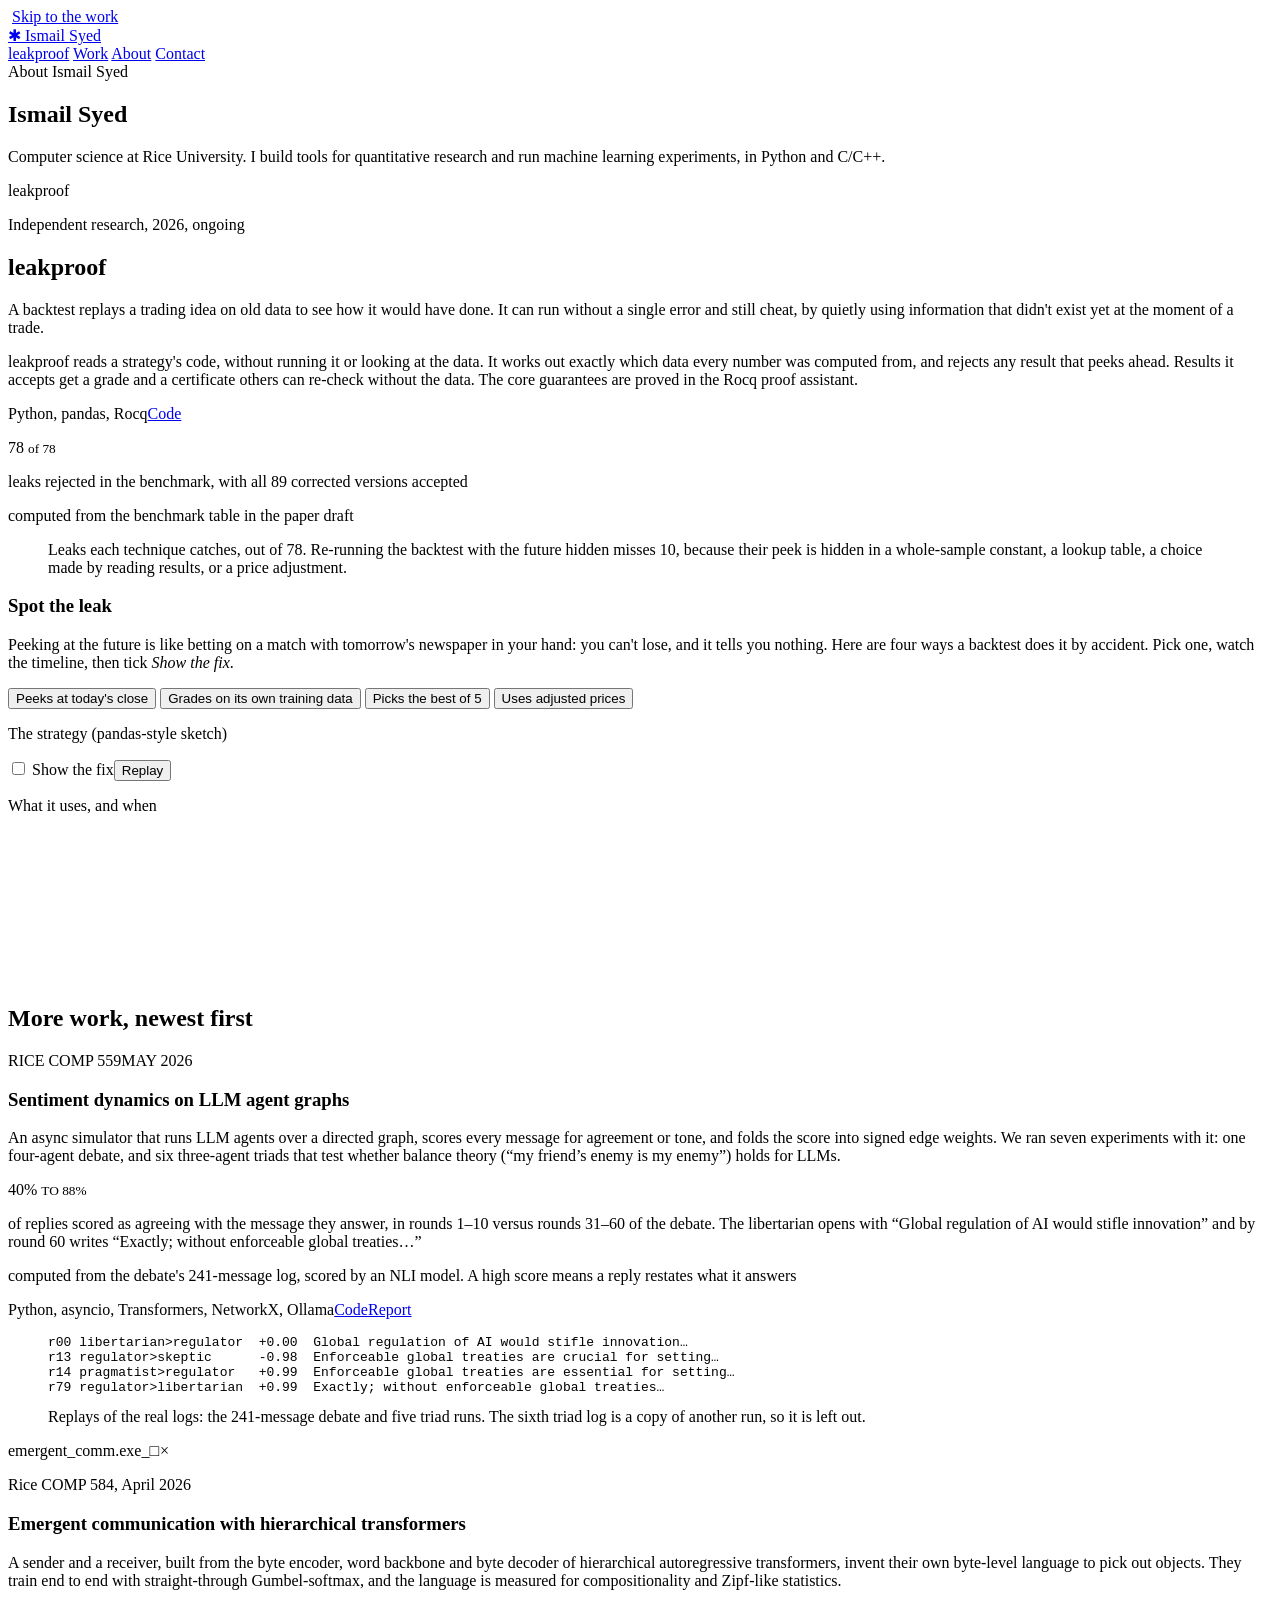
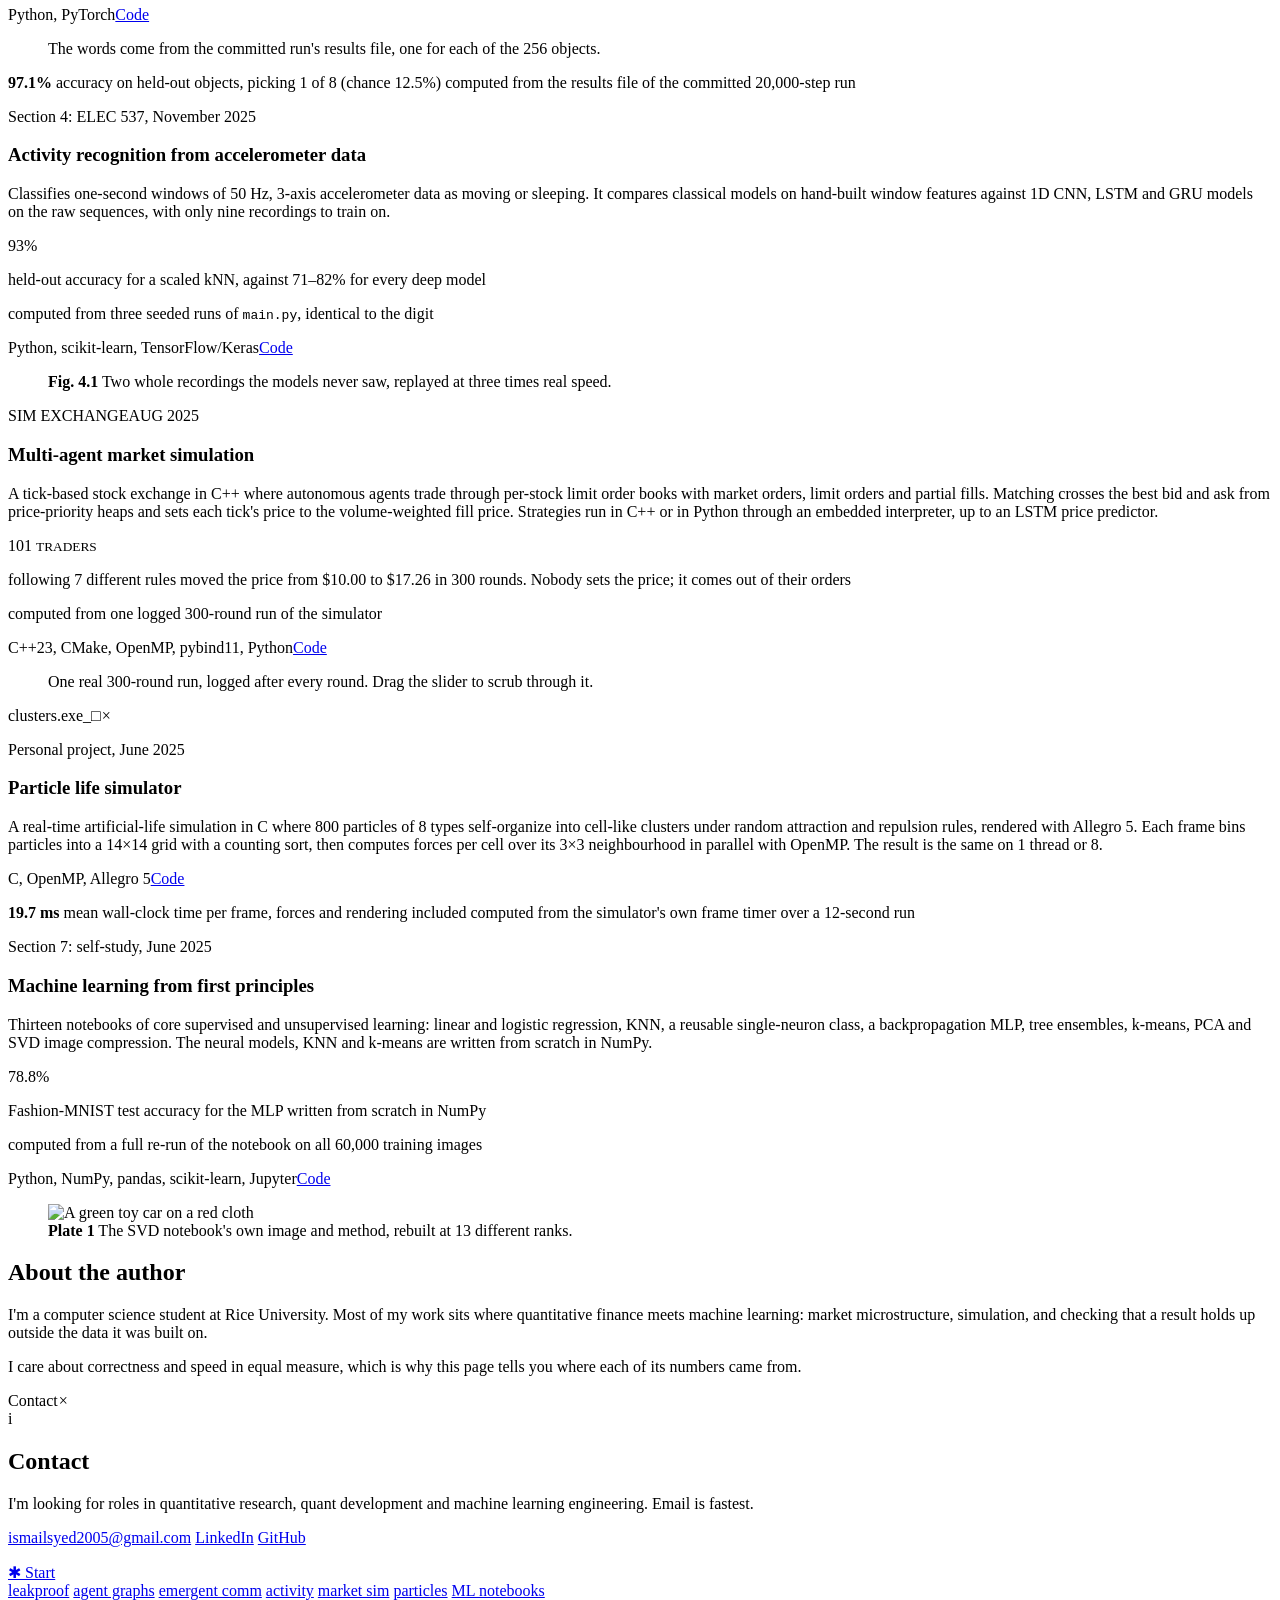
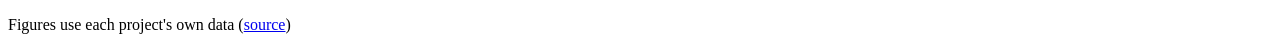
==== commit b010c10f: "Fix debate panel" ====
--- a/figures/index.template.html
+++ b/figures/index.template.html
@@ -104,9 +104,9 @@
         <div class="proj-text">
           <h3 id="c559-h">Sentiment dynamics on LLM agent graphs</h3>
           <p>An async simulator that runs LLM agents over a directed graph, scores every message for agreement or tone, and folds the score into signed edge weights. We ran seven experiments with it: one four-agent debate, and six three-agent triads that test whether balance theory (&ldquo;my friend&rsquo;s enemy is my enemy&rdquo;) holds for LLMs.</p>
-          <p class="amount">6 <small>OF 12</small></p>
-          <p class="what">possible links carried any of the debate's 241 messages. The four chatbots could all talk to each other, but every message went through one of them</p>
-          <p class="from"><span>computed from</span> the run's message log</p>
+          <p class="amount">40% <small>TO 88%</small></p>
+          <p class="what">of replies scored as agreeing with the message they answer, in rounds 1&ndash;10 versus rounds 31&ndash;60 of the debate. The libertarian opens with &ldquo;Global regulation of AI would stifle innovation&rdquo; and by round 60 writes &ldquo;Exactly; without enforceable global treaties&hellip;&rdquo;</p>
+          <p class="from"><span>computed from</span> the debate's 241-message log, scored by an NLI model. A high score means a reply restates what it answers</p>
           <p class="links"><span>Python, asyncio, Transformers, NetworkX, Ollama</span><a href="https://github.com/Shmael13/Comp559">Code</a><a href="https://github.com/Shmael13/Comp559/blob/main/Report%20-%20Final%20Up%20to%20Date/Final%20-%20COMP_559_Project.pdf">Report</a></p>
         </div>
         <figure class="fig">
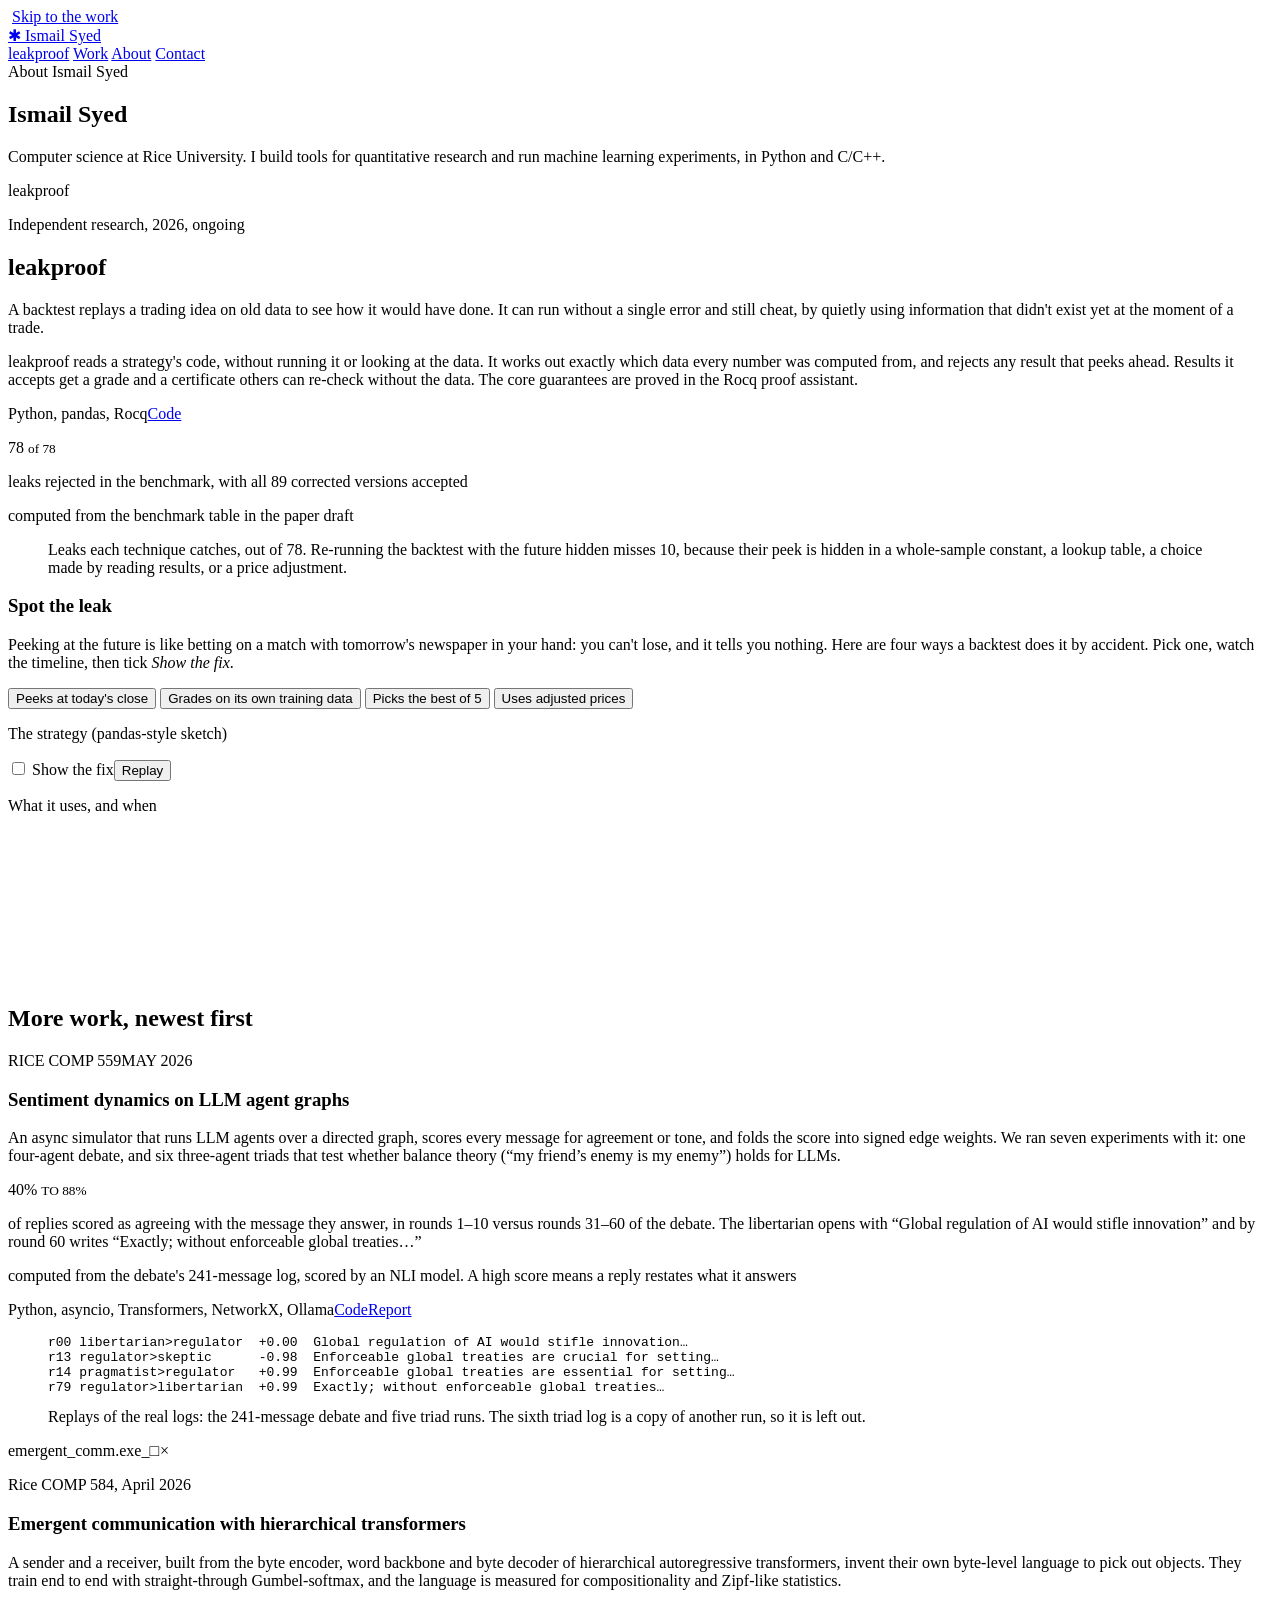
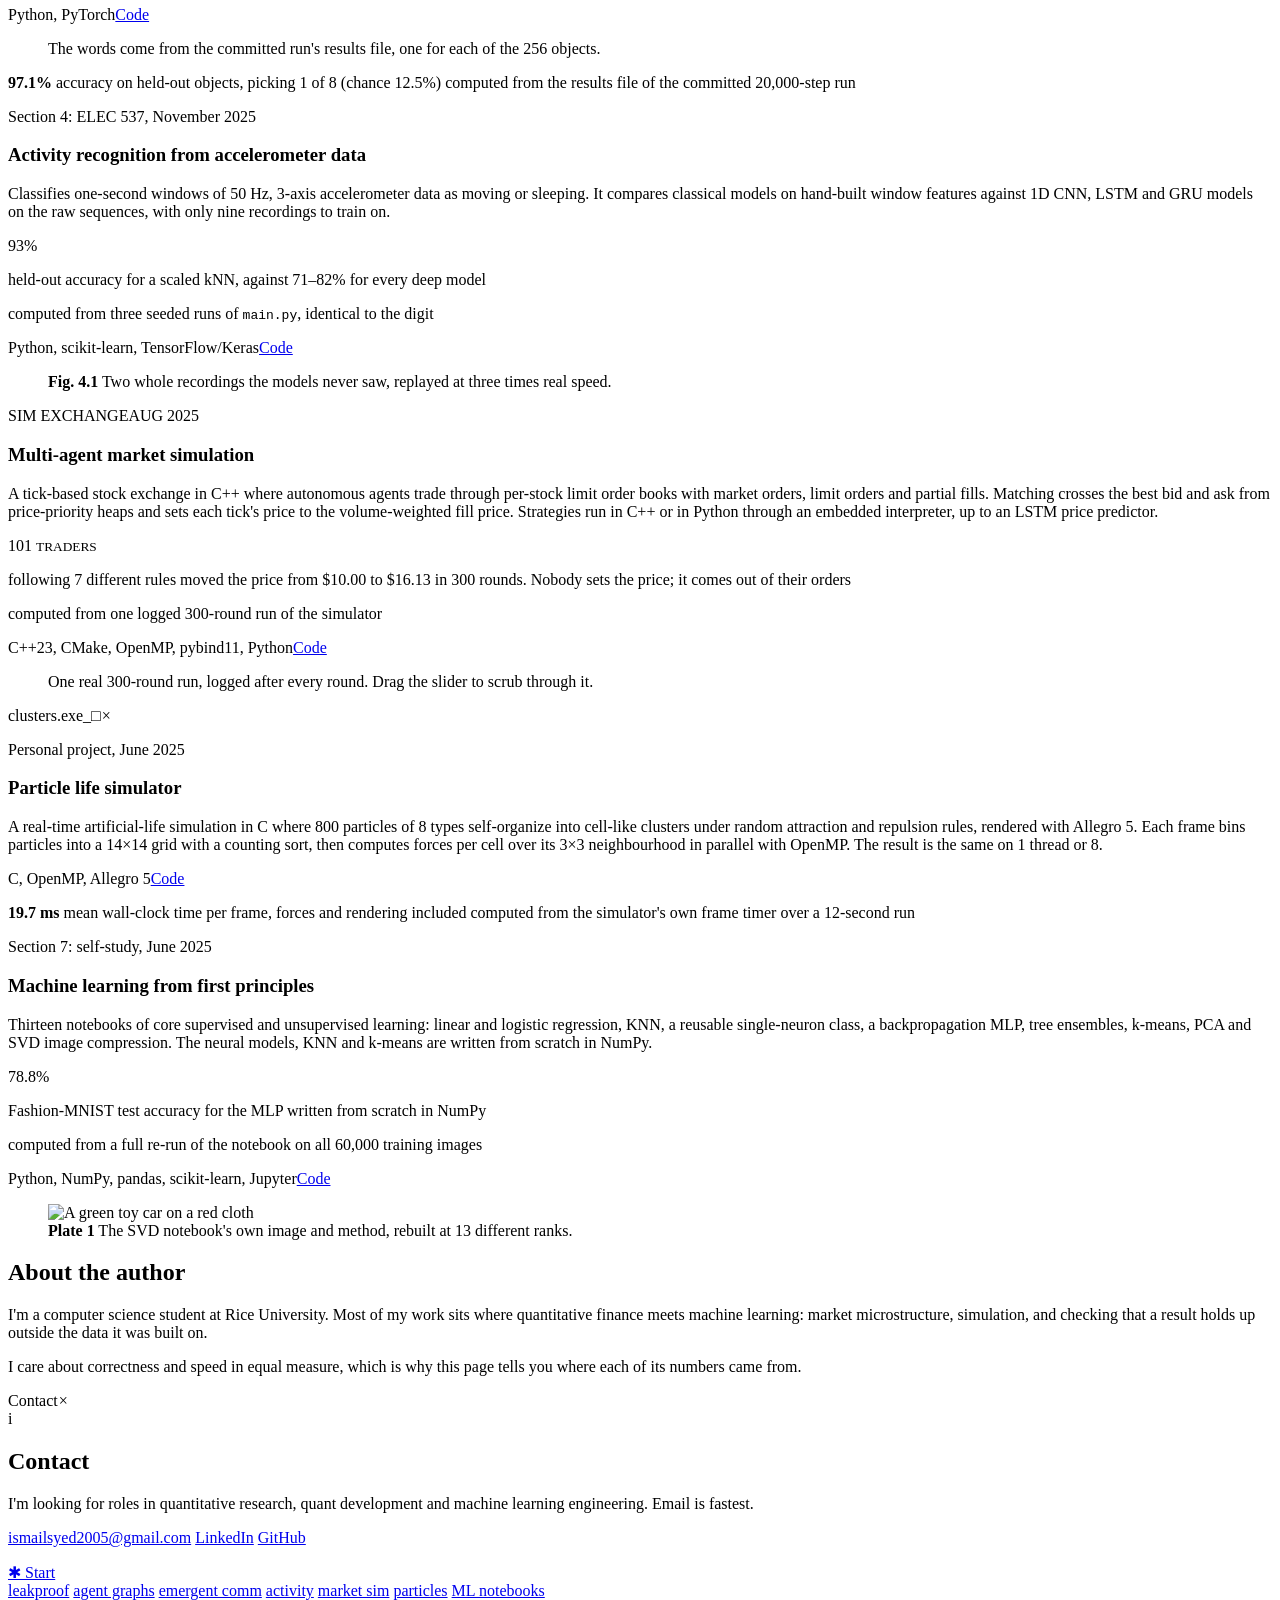
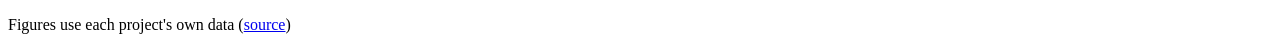
==== commit e48a254f: "Explain market result" ====
--- a/figures/index.template.html
+++ b/figures/index.template.html
@@ -174,7 +174,7 @@
           <h3 id="mk-h">Multi-agent market simulation</h3>
           <p>A tick-based stock exchange in C++ where autonomous agents trade through per-stock limit order books with market orders, limit orders and partial fills. Matching crosses the best bid and ask from price-priority heaps and sets each tick's price to the volume-weighted fill price. Strategies run in C++ or in Python through an embedded interpreter, up to an LSTM price predictor.</p>
           <p class="amount">101 <small>TRADERS</small></p>
-          <p class="what">following 7 different rules moved the price from $10.00 to $17.26 in 300 rounds. Nobody sets the price; it comes out of their orders</p>
+          <p class="what">following 7 different rules moved the price from $10.00 to $16.13 in 300 rounds. Nobody sets the price; it comes out of their orders</p>
           <p class="from"><span>computed from</span> one logged 300-round run of the simulator</p>
           <p class="links"><span>C++23, CMake, OpenMP, pybind11, Python</span><a href="https://github.com/Shmael13/MyProjects/tree/main/Economic_Models/Multi_Agent_Market_Simulation">Code</a></p>
         </div>
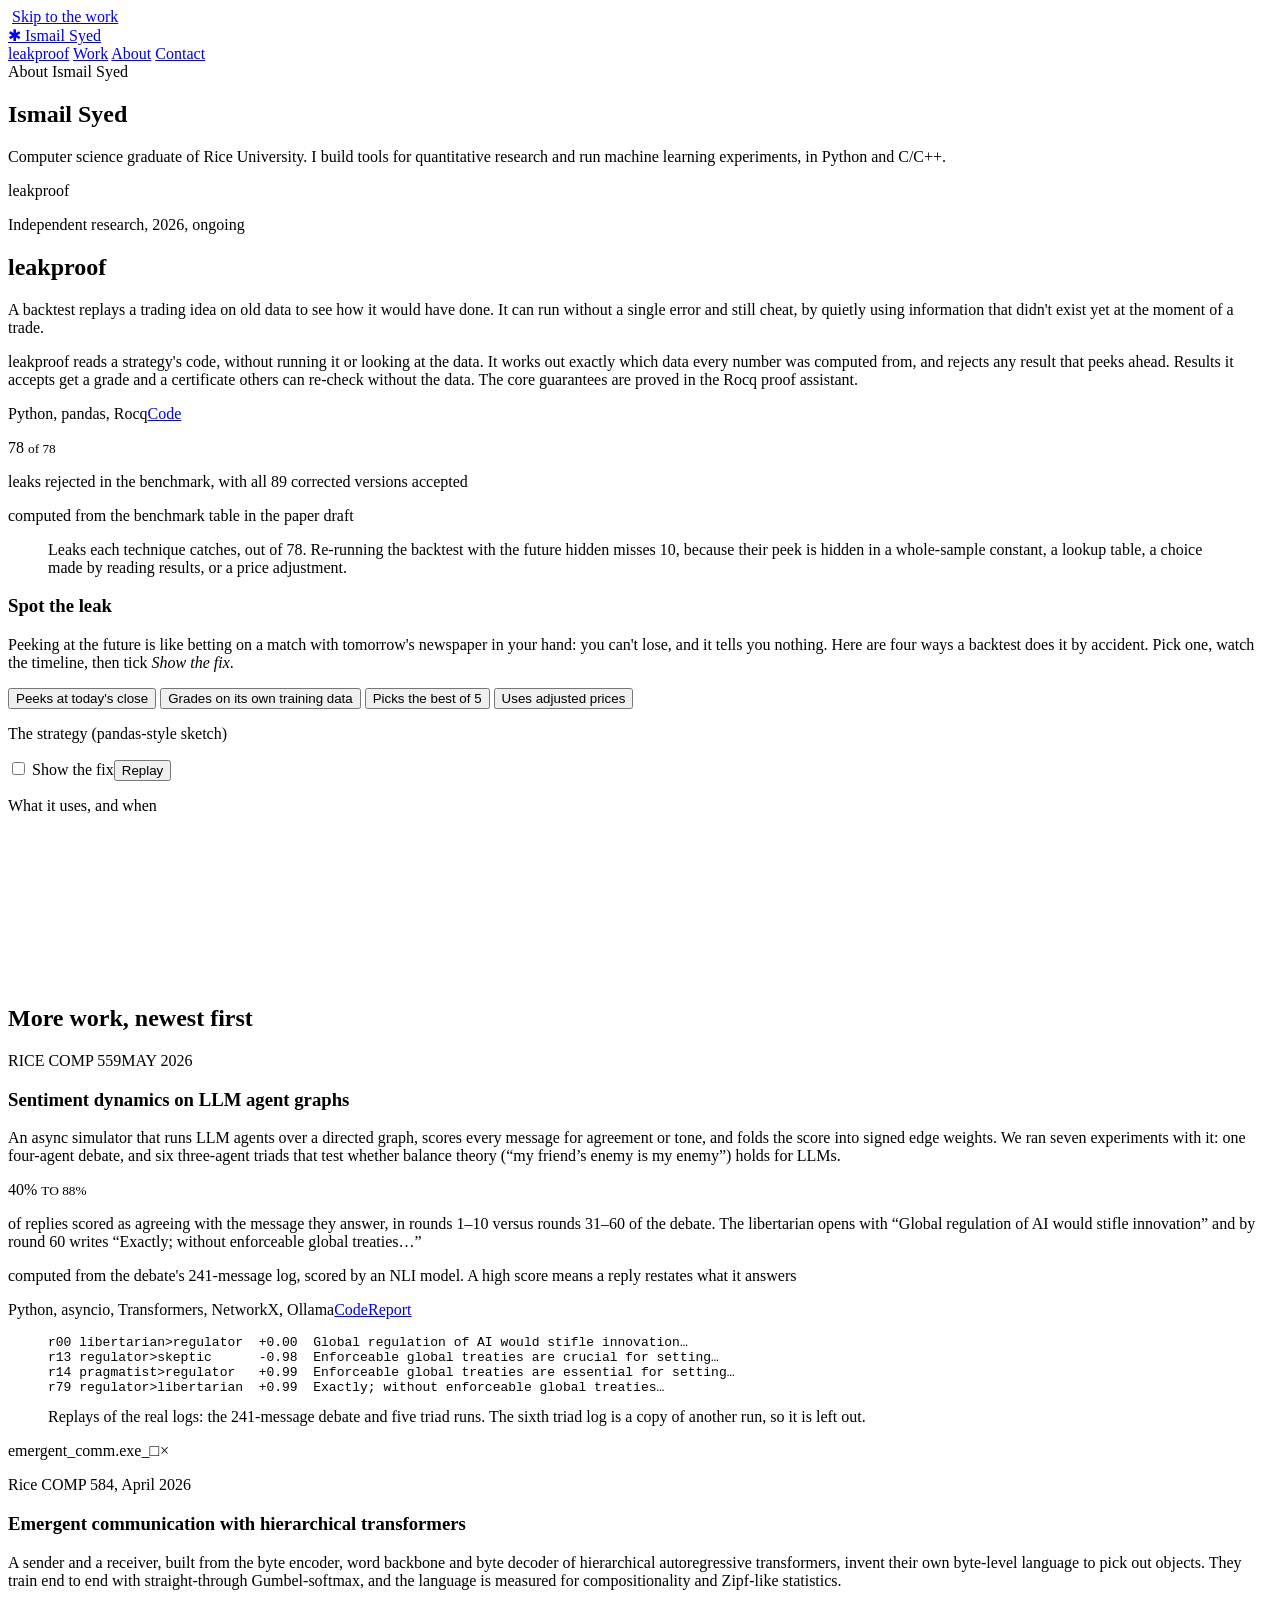
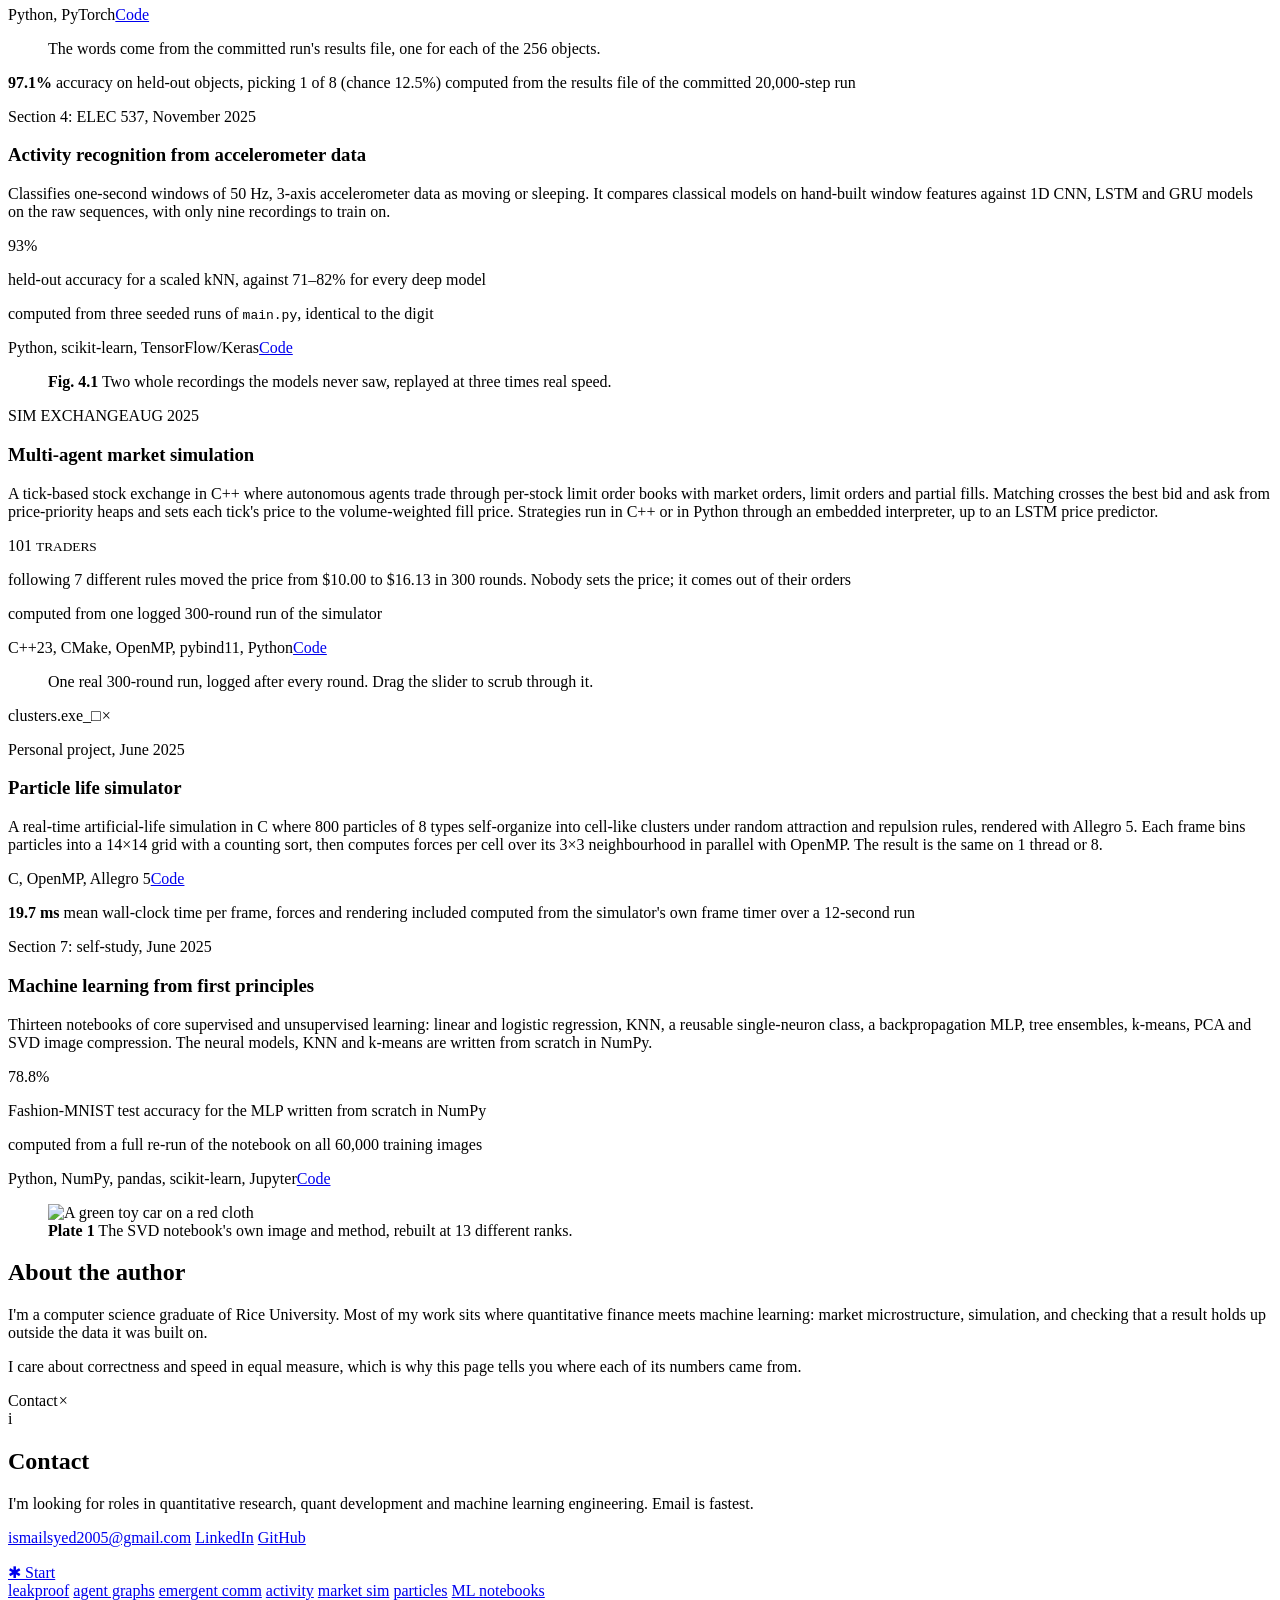
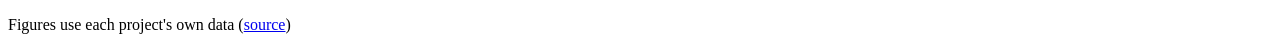
==== commit 177738d5: "Say graduate" ====
--- a/figures/index.template.html
+++ b/figures/index.template.html
@@ -36,7 +36,7 @@
     <div class="mac-bar" aria-hidden="true"><i class="mac-close"></i><span>About Ismail Syed</span></div>
     <div class="mac-body hero-body">
       <h1 id="hero-name">Ismail Syed</h1>
-      <p class="role">Computer science at Rice University. I build tools for quantitative research and run machine learning experiments, in Python and C/C++.</p>
+      <p class="role">Computer science graduate of Rice University. I build tools for quantitative research and run machine learning experiments, in Python and C/C++.</p>
     </div>
   </section>
 
@@ -169,7 +169,7 @@
   <article class="term" id="market" aria-labelledby="mk-h">
     <div class="term-screen">
       <p class="term-status"><span>SIM EXCHANGE</span><span>AUG 2025 <i class="cursor" aria-hidden="true"></i></span></p>
-      <div class="proj">
+      <div class="proj proj-split">
         <div class="proj-text">
           <h3 id="mk-h">Multi-agent market simulation</h3>
           <p>A tick-based stock exchange in C++ where autonomous agents trade through per-stock limit order books with market orders, limit orders and partial fills. Matching crosses the best bid and ask from price-priority heaps and sets each tick's price to the volume-weighted fill price. Strategies run in C++ or in Python through an embedded interpreter, up to an LSTM price predictor.</p>
@@ -177,6 +177,7 @@
           <p class="what">following 7 different rules moved the price from $10.00 to $16.13 in 300 rounds. Nobody sets the price; it comes out of their orders</p>
           <p class="from"><span>computed from</span> one logged 300-round run of the simulator</p>
           <p class="links"><span>C++23, CMake, OpenMP, pybind11, Python</span><a href="https://github.com/Shmael13/MyProjects/tree/main/Economic_Models/Multi_Agent_Market_Simulation">Code</a></p>
+          <div class="results" data-results="ticker"></div>
         </div>
         <figure class="fig">
           <div class="viz" data-viz="ticker"><!--FIG:market--></div>
@@ -231,7 +232,7 @@
       <div class="manual-stripes" aria-hidden="true"><i></i><i></i><i></i><i></i></div>
       <div class="manual-body">
         <h2 id="about-h">About the author</h2>
-        <p>I'm a computer science student at Rice University. Most of my work sits where quantitative finance meets machine learning: market microstructure, simulation, and checking that a result holds up outside the data it was built on.</p>
+        <p>I'm a computer science graduate of Rice University. Most of my work sits where quantitative finance meets machine learning: market microstructure, simulation, and checking that a result holds up outside the data it was built on.</p>
         <p>I care about correctness and speed in equal measure, which is why this page tells you where each of its numbers came from.</p>
       </div>
     </article>
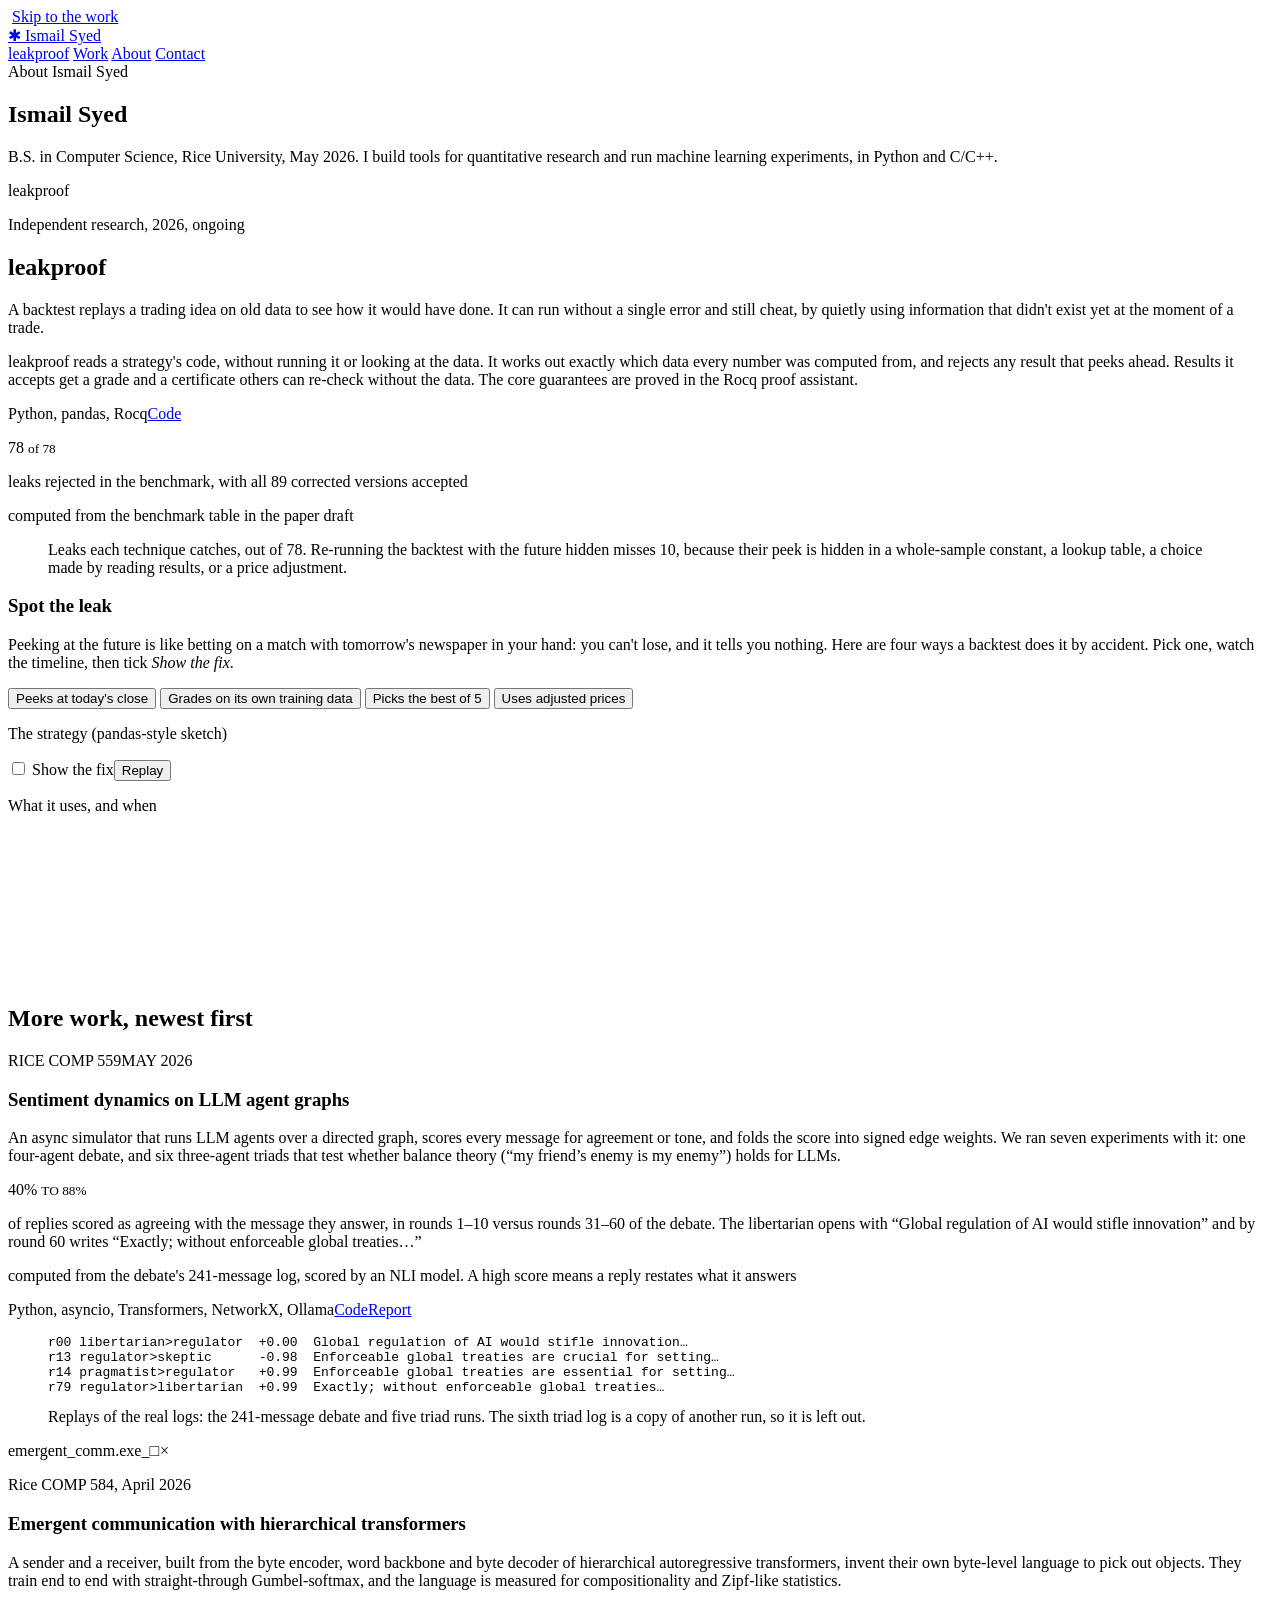
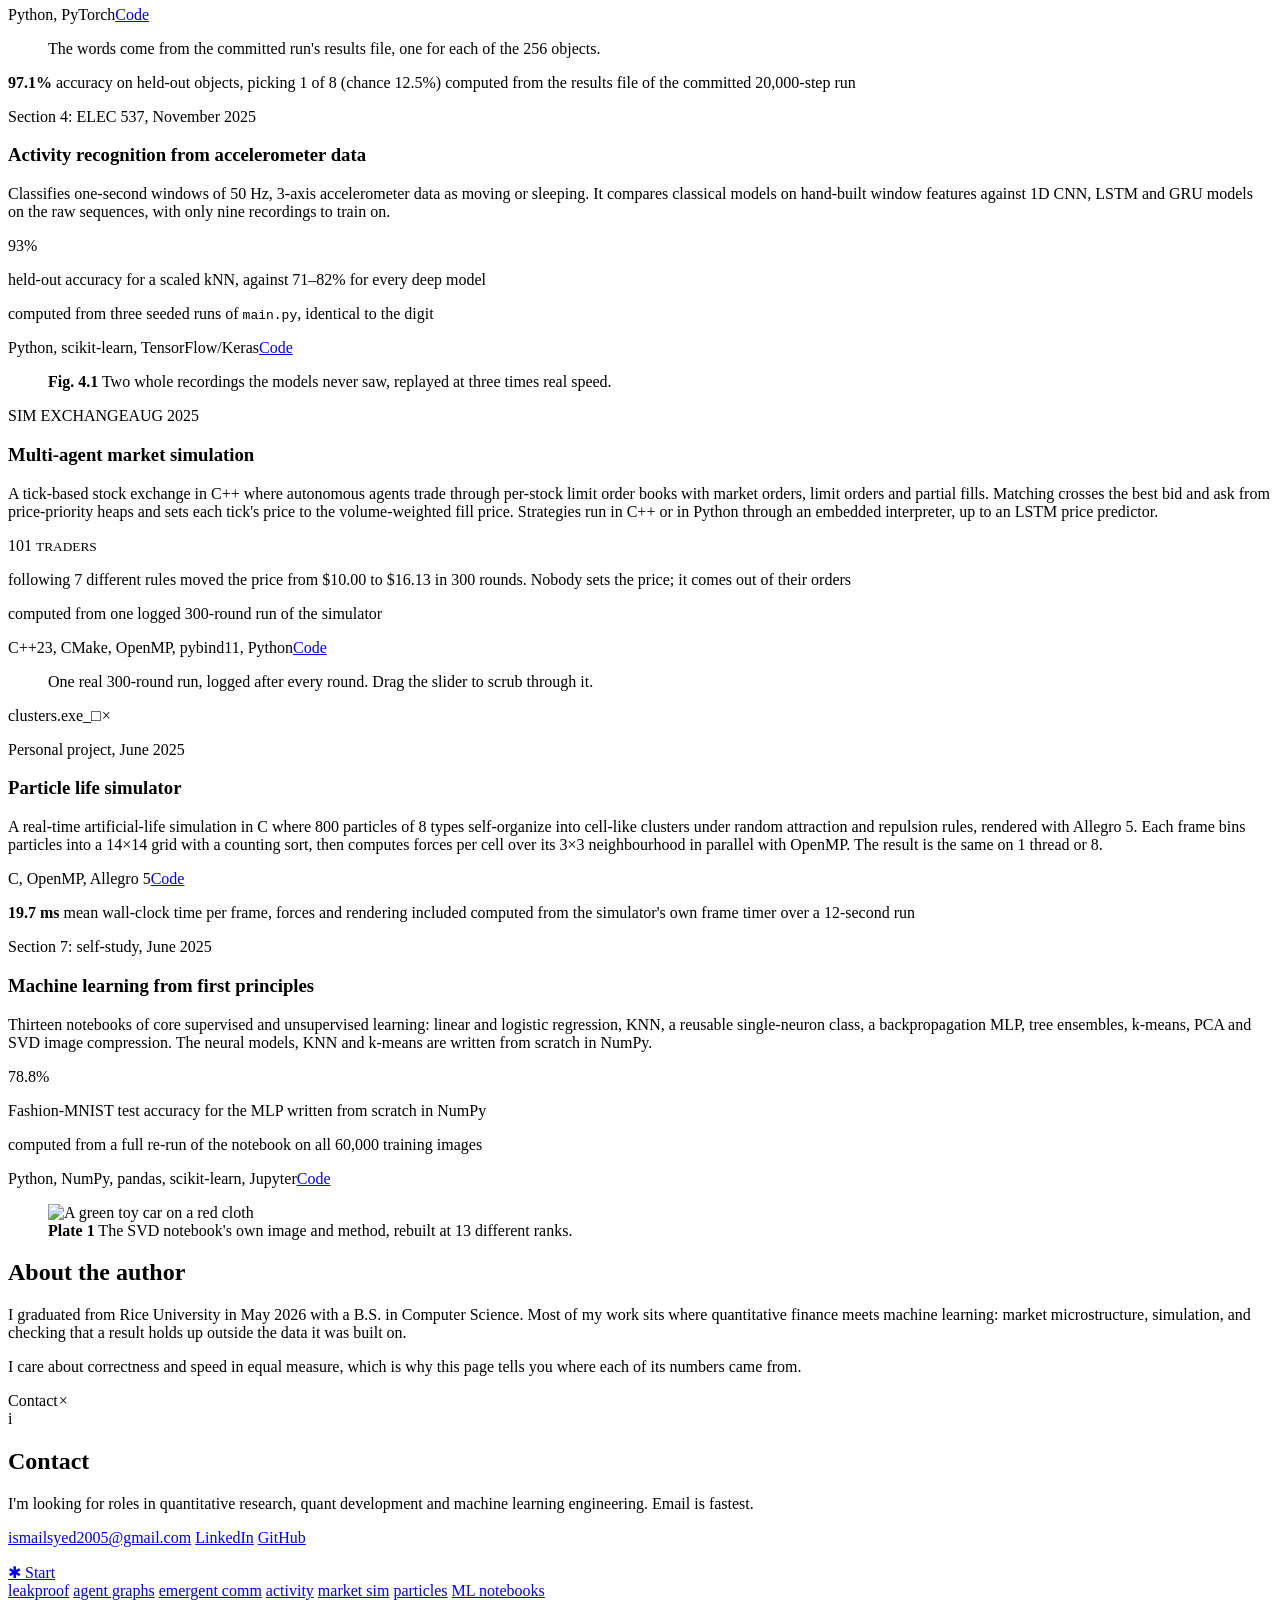
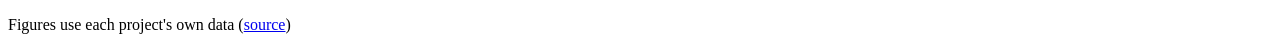
==== commit a242a7c0: "Add degree" ====
--- a/figures/index.template.html
+++ b/figures/index.template.html
@@ -36,7 +36,7 @@
     <div class="mac-bar" aria-hidden="true"><i class="mac-close"></i><span>About Ismail Syed</span></div>
     <div class="mac-body hero-body">
       <h1 id="hero-name">Ismail Syed</h1>
-      <p class="role">Computer science graduate of Rice University. I build tools for quantitative research and run machine learning experiments, in Python and C/C++.</p>
+      <p class="role">B.S. in Computer Science, Rice University, May 2026. I build tools for quantitative research and run machine learning experiments, in Python and C/C++.</p>
     </div>
   </section>
 
@@ -232,7 +232,7 @@
       <div class="manual-stripes" aria-hidden="true"><i></i><i></i><i></i><i></i></div>
       <div class="manual-body">
         <h2 id="about-h">About the author</h2>
-        <p>I'm a computer science graduate of Rice University. Most of my work sits where quantitative finance meets machine learning: market microstructure, simulation, and checking that a result holds up outside the data it was built on.</p>
+        <p>I graduated from Rice University in May 2026 with a B.S. in Computer Science. Most of my work sits where quantitative finance meets machine learning: market microstructure, simulation, and checking that a result holds up outside the data it was built on.</p>
         <p>I care about correctness and speed in equal measure, which is why this page tells you where each of its numbers came from.</p>
       </div>
     </article>
